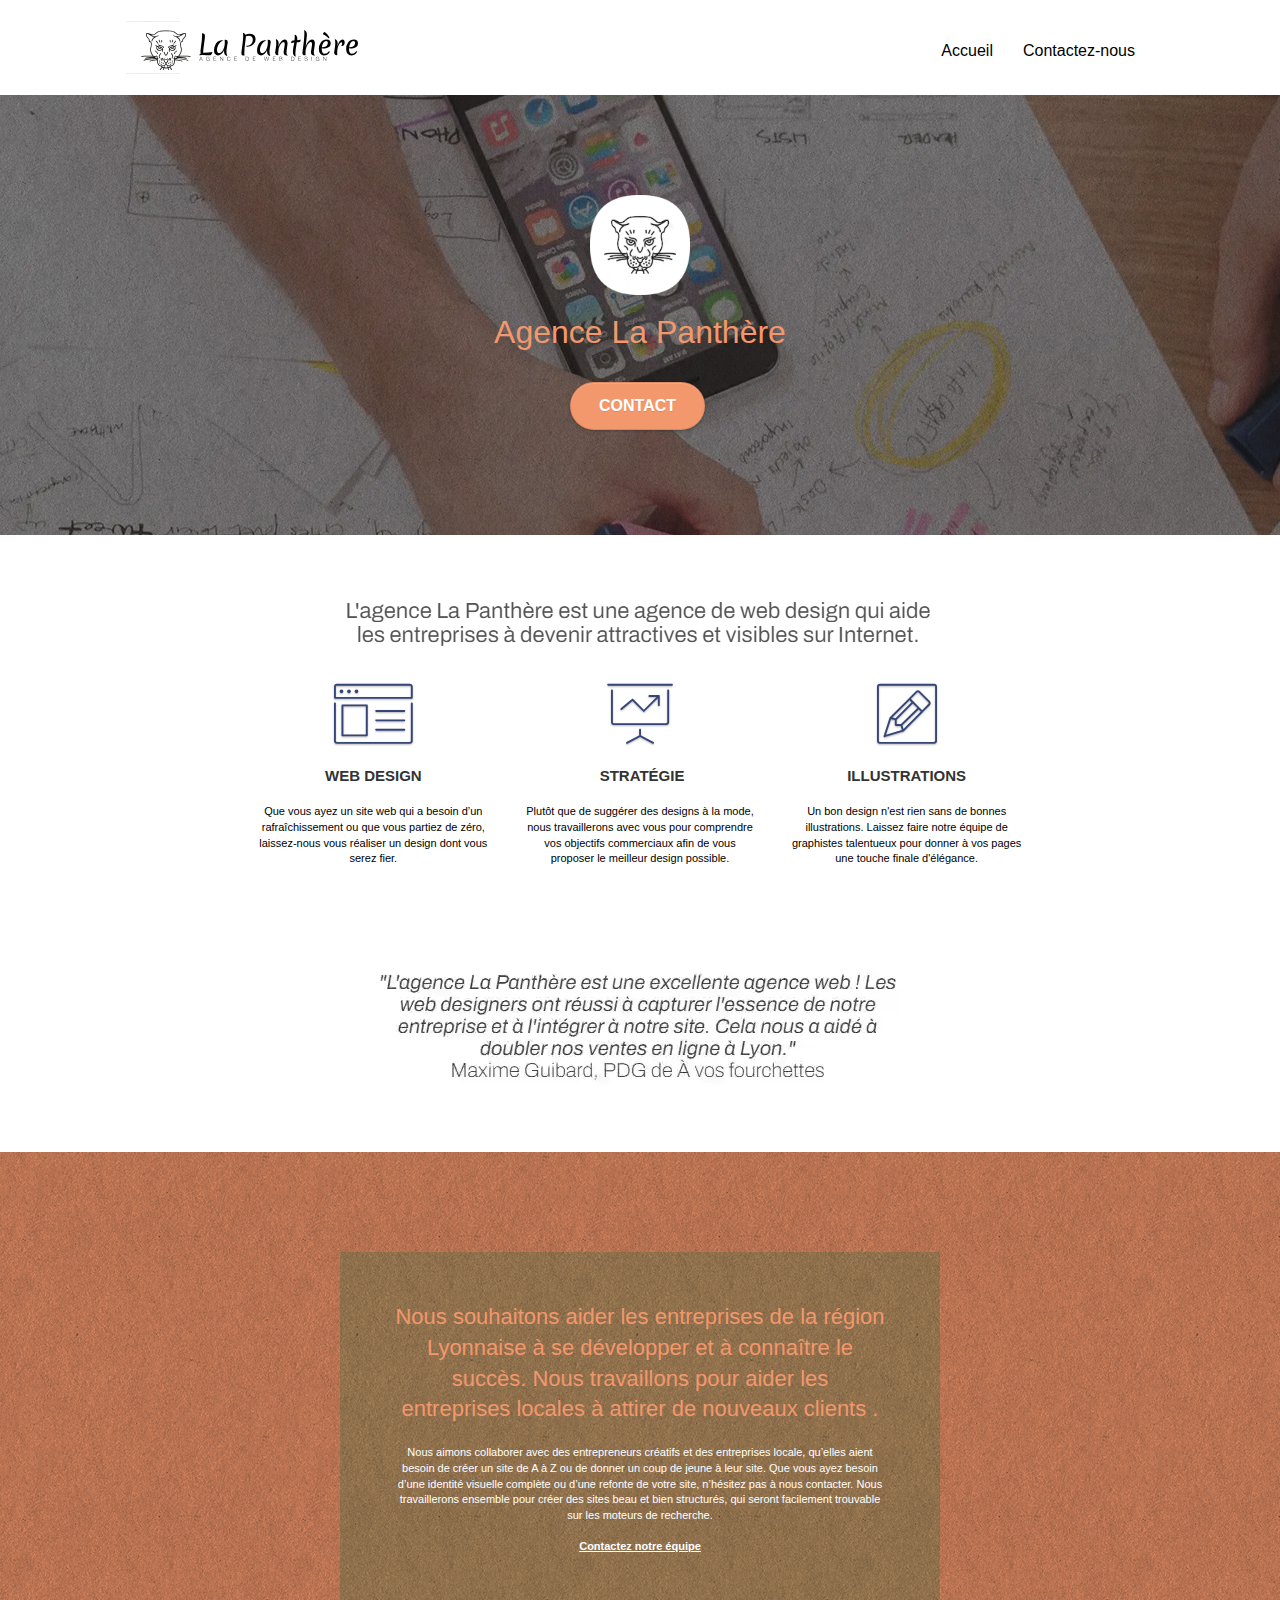
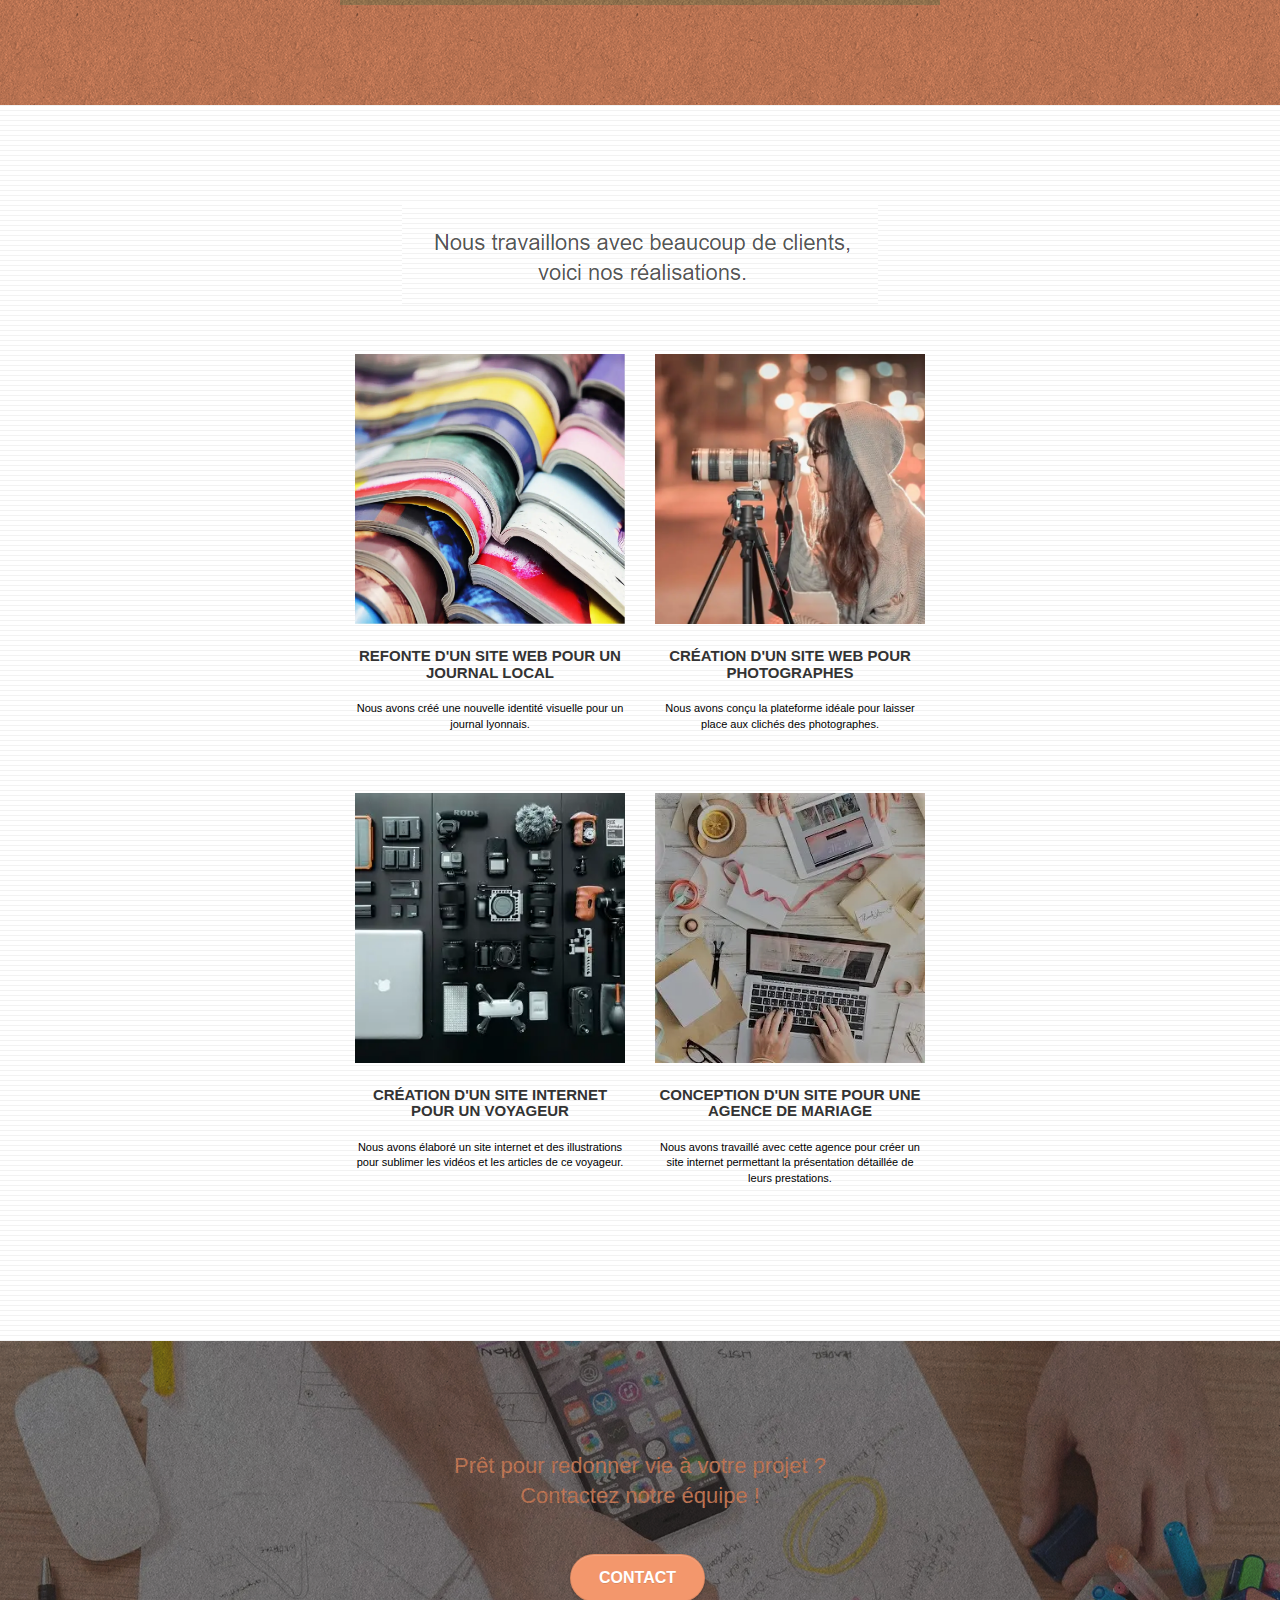
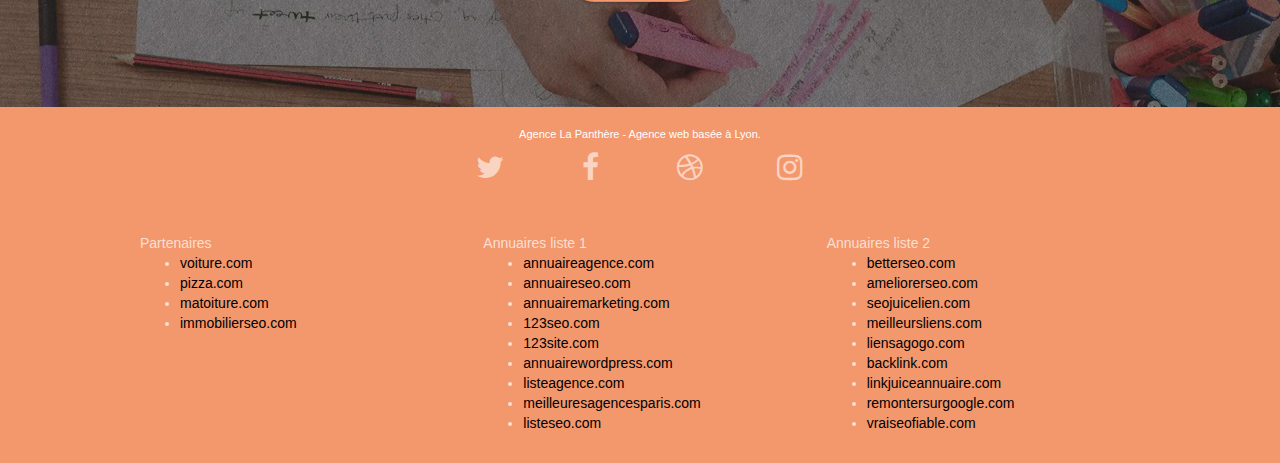
==== index.html @ da7a19da "Update index.html" ====
<!doctype html>
<html lang="fr">
	<head>
		<meta charset="utf-8">
		<meta name="keywords" content="agence web de design et de seo, Paris.">
		<meta name="robots" content="index, follow">
		<meta name="description" content="Page d'accueil de notre agence Web en design et en référencement naturel.">
		<meta name="viewport" content="width=device-width, initial-scale=1.0, viewport-fit=cover">
		<link rel="shortcut icon" type="image/png" href="favicon.jpg">
		<link rel="stylesheet" type="text/css" href="./css/bootstrap.min.css">
		<link rel="stylesheet" type="text/css" href="style.css">
		<link rel="stylesheet" type="text/css" href="./css/font-awesome.min.css">
		<link rel="stylesheet" type="text/css" href="./css/et-line.min.css">
		<script src="./js/jquery-2.1.0.min.js"></script>
		<script src="./js/bootstrap.min.js"></script>
		<script src="./js/blocs.min.js"></script>
		<script src="./js/jquery.touchSwipe.js" defer></script>
		<script src="./js/gmaps.js"></script>
		<title>La Panthère Accueil</title>
		<!-- Analytics -->
		<!-- Analytics END -->

	</head>
	
	<body>
		
	<!-- Principal conteneur -->
		
		<div class="page-container">

	<!-- bloc-0 -->
			
		<div class="bloc bgc-white l-bloc " id="bloc-0">
			<div class="container bloc-sm">

				<nav class="navbar row">
					<div class="navbar-header">
						<div class="keywords" style="color:#cccccc;font-size:1px;">Agence web à paris, stratégie web, web design, illustrations, design de site web, site web, web, internet, site internet, site</div>
						<a class="navbar-brand" href="index.html"><img src="img/agence-la-panthere-monochrome.svg" alt="Logo Agence" height="40" /></a>
						<div class="keywords" style="color:#cccccc;font-size:1px;">Agence web à paris, stratégie web, web design, illustrations, design de site web, site web, web, internet, site internet, site</div>
						<button id="nav-toggle" type="button" class="ui-navbar-toggle navbar-toggle" data-toggle="collapse" data-target=".navbar-1">
							<span class="sr-only">Toggle navigation</span><span class="icon-bar"></span><span class="icon-bar"></span><span class="icon-bar"></span>
						</button>
					</div>
					<div class="collapse navbar-collapse navbar-1 special-dropdown-nav">
						<ul class="site-navigation nav navbar-nav">
							<li>
								<a href="index.html">Accueil</a>
							</li>
							<li>
							</li>
							<li>
								<a href="page2.html">Contactez-nous</a>
							</li>
						</ul>
					</div>
				</nav>
			</div>
		</div>
		<!-- bloc-0 END -->

		<!-- bloc-1-presentation -->
		<div class="bloc bgc-dark-slate-blue bg-banniere d-bloc bg-t-edge bloc-bg-texture texture-paper b-parallax" id="bloc-1-hero">
			<div class="container bloc-lg">
				<div class="row tight-width-whitespace">
					<div class="col-sm-12">
						<img src="img/logo.webp" class="center-block image-resize-mode" width="100" alt="Logo Agence" />
						<h1 class="text-center hero-bloc-text tc-white ">
							Agence La Panthère
						</h1>
						<div class="text-center">
							<a href="page2.html" class="btn btn-lg btn-clean btn-rd cta-hero btn-atomic-tangerine" id="cta-hero">Contact</a>
						</div>
					</div>
				</div>
			</div>
		</div>
		<!-- bloc-1-presentation END -->

		<!-- bloc-2-services -->
		<div class="bloc bgc-white l-bloc" id="bloc-2-services">
			<div class="container bloc-md">
				<div class="row">
					<div class="col-sm-12 text-center">
						<img alt="Texte sous forme d'image : nous sommes une agence qui aide a devenir visible et attractif sur internet" src="img/title.png" />
					</div>
				</div>
				<div class="row voffset-lg med-width-whitespace">
					<div class="col-sm-4">
						<div class="text-center">
							<span class="et-icon-browser sm-shadow icon-dark-slate-blue icons icon-lg"></span>
						</div>
						<h3 class="mg-md text-center">
							Web design
						</h3>
						<p class="text-center ">
							Que vous ayez un site web qui a besoin d&rsquo;un rafraîchissement ou que vous partiez de zéro, laissez-nous vous réaliser un design dont vous serez fier.
						</p>
					</div>
					<div class="col-sm-4">
						<div class="text-center">
							<span class="et-icon-presentation sm-shadow icon-dark-slate-blue icons icon-lg"></span>
						</div>
						<h3 class="mg-md text-center">
							&nbsp;Stratégie
						</h3>
						<p class="text-center ">
							Plutôt que de suggérer des designs à la mode, nous travaillerons avec vous pour comprendre vos objectifs commerciaux afin de vous proposer le meilleur design possible.<br>
						</p>
					</div>
					<div class="col-sm-4">
						<div class="text-center">
							<span class="et-icon-edit sm-shadow icon-dark-slate-blue icons icon-lg"></span>
						</div>
						<h3 class="mg-md text-center">
							Illustrations
						</h3>
						<p class="text-center ">
							Un bon design n'est rien sans de bonnes illustrations. Laissez faire notre équipe de graphistes talentueux pour donner à vos pages une touche finale d'élégance.
						</p>
					</div>
				</div>
				<div class="row voffset-lg voffset">
					<div class="col-xs-12 col-md-8 col-md-offset-2 text-center">
						<img alt="Avis positif sur l'agence web" src="img/citation.webp" />

					</div>
				</div>
			</div>
		</div>
		<!-- bloc-2-services END -->

		<!-- bloc-3-what-i-do -->
		<div class="bloc tc-white bgc-atomic-tangerine bg-presentation d-bloc bloc-bg-texture texture-paper b-parallax" id="bloc-3-what-i-do">
			<div class="container bloc-lg">
				<div class="row tight-width-whitespace black-background">
					<div class="col-sm-12">
						<h2 class="mg-md text-center tc-white">
							Nous souhaitons aider les entreprises de la région Lyonnaise à se développer et à connaître le succès. Nous travaillons pour aider les entreprises locales à attirer de nouveaux clients .<br>
						</h2>
						<p class="text-center white">
							Nous aimons collaborer avec des entrepreneurs créatifs et des entreprises locale, qu’elles aient besoin de créer un site de A à Z ou de donner un coup de jeune à leur site. Que vous ayez besoin d’une identité visuelle complète ou d’une refonte de votre site, n’hésitez pas à nous contacter. Nous travaillerons ensemble pour créer des sites beau et bien structurés, qui seront facilement trouvable sur les moteurs de recherche. <br><br><a class="ltc-white bold-link" href="page2.html">Contactez notre équipe</a><br>
						</p>
					</div>
				</div>
			</div>
		</div>
		<!-- bloc-3-what-i-do END -->

		<!-- bloc-4-portfolio -->
		<div class="bloc bgc-white bg-lines-h2-bg bg-repeat l-bloc" id="bloc-4-portfolio">
			<div class="container bloc-lg">
				<div class="row">
					<div class="col-sm-12 text-center">
						<img alt="Titre sous forme d'image : voici nos réalisations" src="img/title2.png" />
					</div>
				</div>
				<div class="row tight-width-whitespace portfolio-row">
					<div class="col-sm-6">
						<a href="#" data-lightbox="img/1.webp" data-gallery-id="gallery-1" data-caption="Refonte d'un site web pour un journal local" data-frame="snapshot-lb"><img src="img/1.webp" alt="Livres colorés" class="img-responsive portfolio-thumb" /></a>
						<h3 class="mg-md text-center">
							Refonte d'un site web pour un journal local
						</h3>
						<p class="text-center">
							Nous avons créé une nouvelle identité visuelle pour un journal lyonnais.
						</p>
					</div>
					<div class="col-sm-6">
						<a href="#" data-lightbox="img/2.webp" data-gallery-id="gallery-1" data-caption="Création d'un site web pour photographes" data-frame="snapshot-lb"><img src="img/2.webp" class="img-responsive portfolio-thumb" alt="Photographe qui prend une photo de nuit" /></a>
						<h3 class="mg-md text-center">
							Création d'un site web pour photographes
						</h3>
						<p class="text-center">
							Nous avons conçu la plateforme idéale pour laisser place aux clichés des photographes.
						</p>
					</div>
				</div>
				<div class="row tight-width-whitespace portfolio-row">
					<div class="col-sm-6">
						<a href="#" data-lightbox="img/3.webp" data-gallery-id="gallery-1" data-caption="Création d'un site internet pour un voyageur" data-frame="snapshot-lb"><img src="img/3.webp" class="img-responsive portfolio-thumb" alt="Materiel de photographe"/></a>
						<h3 class="mg-md text-center">
							Création d'un site internet pour un voyageur
						</h3>
						<p class="text-center">
							Nous avons élaboré un site internet et des illustrations pour sublimer les vidéos et les articles de ce voyageur.
						</p>
					</div>
					<div class="col-sm-6">
						<a href="#" data-lightbox="img/4.webp" data-gallery-id="gallery-1" data-caption="Conception d'un site pour une agence de mariage" data-frame="snapshot-lb"><img src="img/4.webp" class="img-responsive portfolio-thumb" alt="Bureau vue de haut, des gens y travail" /></a>
						<h3 class="mg-md text-center">
							Conception d'un site pour une agence de mariage
						</h3>
						<p class="text-center">
							Nous avons travaillé avec cette agence pour créer un site internet permettant la présentation détaillée de leurs prestations.
						</p>
					</div>
				</div>
			</div>
		</div>
		<!-- bloc-4-portfolio END -->

		<!-- bloc-5-cta -->
		<div class="bloc bgc-dark-slate-blue bg-banniere d-bloc bloc-bg-texture texture-paper" id="bloc-5-cta">
			<div class="container bloc-lg">
				<div class="row">
					<h2 class="mg-md text-center tc-white">
						Prêt pour redonner vie à votre projet ?<br>Contactez notre équipe !
					</h2>
					<div class="col-sm-12 text-center">
						<a href="page2.html" class="btn btn-atomic-tangerine btn-clean btn-rd btn-lg cta-hero">Contact</a>
					</div>
				</div>
			</div>
		</div>
		<!-- bloc-5-cta END -->

		<!-- Footer - bloc-8 -->
		<div class="bloc bgc-atomic-tangerine d-bloc" id="bloc-8">
			<div class="container bloc-sm">
				<div class="row">
					<div class="col-sm-12">
						<p class="text-center white">
							Agence La Panthère - Agence web basée à Lyon.<br>
						</p>
						<div class="row row-no-gutters social">
							<div class="col-sm-3">
								<div class="text-center">
									<a class="social" href="index.html"><span class="fa fa-twitter icon-md"></span></a>
								</div>
							</div>
							<div class="col-sm-3">
								<div class="text-center">
									<a class="social" href="index.html"><span class="fa fa-facebook icon-md"></span></a>
								</div>
							</div>
							<div class="col-sm-3">
								<div class="text-center">
									<a class="social" href="index.html"><span class="fa fa-dribbble icon-md"></span></a>
								</div>
							</div>
							<div class="col-sm-3">
								<div class="text-center">
									<a class="social" href="index.html"><span class="fa fa-instagram icon-md"></span></a>
								</div>
							</div>
		
						</div>
						<div class="row">
							<div class="col-sm-4">
								Partenaires
									<ul>
										<li><a href="voiture.com">voiture.com</a></li>
										<li><a href="pizza.com">pizza.com</a></li>
										<li><a href="matoiture.com">matoiture.com</a></li>
										<li><a href="immobilierseo.com">immobilierseo.com</a></li>
									</ul>		
							</div>
							<div class="col-sm-4">
								Annuaires liste 1
								<ul>
									<li><a href="annuaireagence.com">annuaireagence.com</a></li>
									<li><a href="annuaireseo.com">annuaireseo.com</a></li>
									<li><a href="annuairemarketing.com">annuairemarketing.com</a></li>
									<li><a href="123seoture.com">123seo.com</a></li>
									<li><a href="123site.com">123site.com</a></li>
									<li><a href="annuairewordpress.com">annuairewordpress.com</a></li>
									<li><a href="listeagence.com">listeagence.com</a></li>
									<li><a href="meilleuresagencesparis.com">meilleuresagencesparis.com</a></li>
									<li><a href="listeseo.com">listeseo.com</a></li>
								</ul>
							</div>
							<div class="col-sm-4">
								Annuaires liste 2
								<ul>
									<li><a href="betterseo.com">betterseo.com</a></li>
									<li><a href="ameliorerseo.com">ameliorerseo.com</a></li>
									<li><a href="seojuicelien.com">seojuicelien.com</a></li>
									<li><a href="meilleursliens.com">meilleursliens.com</a></li>
									<li><a href="liensagogo.com">liensagogo.com</a></li>
									<li><a href="backlink.com">backlink.com</a></li>
									<li><a href="linkjuiceannuaire.com">linkjuiceannuaire.com</a></li>
									<li><a href="remontersurgoogle.com">remontersurgoogle.com</a></li>
									<li><a href="vraiseofiable.com">vraiseofiable.com</a></li>
								</ul>
							</div>
						</div>
					</div>
				</div>
			</div>
		</div>
		<!-- Footer - bloc-8 END -->

		</div>
		<!-- Principal conteneur END -->


	</body>
</html>
---- style.css ----
body {
    margin: 0;
    padding: 0;
    background: #FFF;
    overflow-x: hidden;
    -webkit-font-smoothing: antialiased;
    -moz-osx-font-smoothing: grayscale;
}

a,
button {
    transition: all .3s ease-in-out;
    outline: none!important;
}

a:hover {
    text-decoration: none;
    cursor: pointer;
}

#page-loading-blocs-notifaction {
    position: fixed;
    top: 0;
    bottom: 0;
    width: 100%;
    z-index: 100000;
    background: #FFFFFF url("img/pageload-spinner.gif") no-repeat center center;
}

.bloc {
    width: 100%;
    clear: both;
    background: 50% 50% no-repeat;
    padding: 0 50px;
    -webkit-background-size: cover;
    -moz-background-size: cover;
    -o-background-size: cover;
    background-size: cover;
    position: relative;
}

.bloc .container {
    padding-left: 0;
    padding-right: 0;
}

.bloc-lg {
    padding: 100px 50px;
}

.bloc-md {
    padding: 50px;
}

.bloc-sm {
    padding: 20px 50px;
}

.bg-center,
.bg-l-edge,
.bg-r-edge,
.bg-t-edge,
.bg-b-edge,
.bg-tl-edge,
.bg-bl-edge,
.bg-tr-edge,
.bg-br-edge,
.bg-repeat {
    -webkit-background-size: auto!important;
    -moz-background-size: auto!important;
    -o-background-size: auto!important;
    background-size: auto!important;
}

.bg-repeat {
    background: repeat;
}

.bg-t-edge {
    background: top no-repeat;
}

.bloc-bg-texture::before {
    content: "";
    background-size: 2px 2px;
    position: absolute;
    top: 0;
    bottom: 0;
    left: 0;
    right: 0;
}

.texture-paper::before {
    background: url("img/texture-paper.png");
    background-size: 280px 280px;
}

.b-parallax {
    background-attachment: fixed;
}

.d-bloc {
    color: rgba(255, 255, 255, .7);
}

.d-bloc button:hover {
    color: rgba(255, 255, 255, .9);
}

.d-bloc .icon-round,
.d-bloc .icon-square,
.d-bloc .icon-rounded,
.d-bloc .icon-semi-rounded-a,
.d-bloc .icon-semi-rounded-b {
    border-color: rgba(255, 255, 255, .9);
}

.d-bloc .divider-h span {
    border-color: rgba(255, 255, 255, .2);
}

.d-bloc .a-btn,
.d-bloc .navbar a,
.d-bloc .navbar-brand,
.d-bloc a .icon-sm,
.d-bloc a .icon-md,
.d-bloc a .icon-lg,
.d-bloc a .icon-xl,
.d-bloc h1 a,
.d-bloc h2 a,
.d-bloc h3 a,
.d-bloc h4 a,
.d-bloc h5 a,
.d-bloc h6 a,
.d-bloc p a {
    color: rgba(255, 255, 255, .6);
}

.d-bloc .a-btn:hover,
.d-bloc .navbar a:hover,
.d-bloc .navbar-brand:hover,
.d-bloc a:hover .icon-sm,
.d-bloc a:hover .icon-md,
.d-bloc a:hover .icon-lg,
.d-bloc a:hover .icon-xl,
.d-bloc h1 a:hover,
.d-bloc h2 a:hover,
.d-bloc h3 a:hover,
.d-bloc h4 a:hover,
.d-bloc h5 a:hover,
.d-bloc h6 a:hover,
.d-bloc p a:hover {
    color: rgba(255, 255, 255, 1);
}

.d-bloc .navbar-toggle .icon-bar {
    background: rgba(255, 255, 255, 1);
}

.d-bloc .btn-wire,
.d-bloc .btn-wire:hover {
    color: rgba(255, 255, 255, 1);
    border-color: rgba(255, 255, 255, 1);
}

.d-bloc .panel {
    color: rgba(0, 0, 0, .5);
}

.d-bloc .panel button:hover {
    color: rgba(0, 0, 0, .7);
}

.d-bloc .panel icon {
    border-color: rgba(0, 0, 0, .7);
}

.d-bloc .panel .divider-h span {
    border-color: rgba(0, 0, 0, .1);
}

.d-bloc .panel .a-btn {
    color: rgba(0, 0, 0, .6);
}

.d-bloc .panel .a-btn:hover {
    color: rgba(0, 0, 0, 1);
}

.d-bloc .panel .btn-wire,
.d-bloc .panel .btn-wire:hover {
    color: rgba(0, 0, 0, .7);
    border-color: rgba(0, 0, 0, .3);
}

.d-bloc .panel,
.l-bloc {
    color: rgba(0, 0, 0, .5);
}

.d-bloc .panel button:hover,
.l-bloc button:hover {
    color: rgba(0, 0, 0, .7);
}

.l-bloc .icon-round,
.l-bloc .icon-square,
.l-bloc .icon-rounded,
.l-bloc .icon-semi-rounded-a,
.l-bloc .icon-semi-rounded-b {
    border-color: rgba(0, 0, 0, .7);
}

.d-bloc .panel .divider-h span,
.l-bloc .divider-h span {
    border-color: rgba(0, 0, 0, .1);
}

.d-bloc .panel .a-btn,
.l-bloc .a-btn,
.l-bloc .navbar a,
.l-bloc .navbar-brand,
.l-bloc a .icon-sm,
.l-bloc a .icon-md,
.l-bloc a .icon-lg,
.l-bloc a .icon-xl,
.l-bloc h1 a,
.l-bloc h2 a,
.l-bloc h3 a,
.l-bloc h4 a,
.l-bloc h5 a,
.l-bloc h6 a,
.l-bloc p a {
    color: rgba(0, 0, 0, .6);
}

.d-bloc .panel .a-btn:hover,
.l-bloc .a-btn:hover,
.l-bloc .navbar a:hover,
.l-bloc .navbar-brand:hover,
.l-bloc a:hover .icon-sm,
.l-bloc a:hover .icon-md,
.l-bloc a:hover .icon-lg,
.l-bloc a:hover .icon-xl,
.l-bloc h1 a:hover,
.l-bloc h2 a:hover,
.l-bloc h3 a:hover,
.l-bloc h4 a:hover,
.l-bloc h5 a:hover,
.l-bloc h6 a:hover,
.l-bloc p a:hover {
    color: rgba(0, 0, 0, 1);
}

.l-bloc .navbar-toggle .icon-bar {
    color: rgba(0, 0, 0, .6);
}

.d-bloc .panel .btn-wire,
.d-bloc .panel .btn-wire:hover,
.l-bloc .btn-wire,
.l-bloc .btn-wire:hover {
    color: rgba(0, 0, 0, .7);
    border-color: rgba(0, 0, 0, .3);
}

.voffset {
    margin-top: 30px;
}

.voffset-lg {
    margin-top: 80px;
}

.row-no-gutters {
    margin-right: 0;
    margin-left: 0;
}

.row.row-no-gutters > [class^="col-"],
.row.row-no-gutters > [class*=" col-"] {
    padding-right: 0;
    padding-left: 0;
}

#bloc-1-hero h1 {
    font-size: 32px;
}

.navbar {
    margin-bottom: 0;
    z-index: 1;
}

.navbar-brand {
    height: auto;
    padding: 3px 15px;
    font-size: 25px;
    font-weight: normal;
    font-weight: 600;
    line-height: 44px;
}

.navbar-brand img {
    max-height: 200px;
    margin: 0 5px 0 0;
    display: inline;
}

.navbar-brand img[src$=svg] {
    min-width: 100px;
}

.nav-center .navbar-brand img {
    margin: 0;
}

.navbar .nav {
    padding-top: 2px;
    margin-right: -16px;
    float: right;
    z-index: 1;
}

.nav > li {
    float: left;
    margin-top: 4px;
    font-size: 16px;
}

.navbar-nav .open .dropdown-menu > li > a {
    text-align: inherit;
}

.nav > li a:hover,
.nav > li a:focus {
    background: transparent;
}

.navbar-toggle {
    margin: 10px 10px 0 0;
    border: 0px;
}

.navbar-toggle:hover {
    background: transparent!important;
}

.navbar-toggle .icon-bar {
    background-color: rgba(0, 0, 0, .5);
    width: 26px;
}

.nav-invert .navbar .nav {
    float: left;
}

.nav-invert .navbar-header,
.nav-invert .navbar-brand {
    float: right;
    position: relative;
    z-index: 2;
}

@media (min-width: 768px) {
    .site-navigation {
        position: absolute;
        top: 50%;
        right: 20px;
        transform: translate(0, -50%);
        -webkit-transform: translateY(-50%);
    }
    .nav > li .dropdown-menu a,
    .nav > li .dropdown-menu a:hover {
        color: #484848;
    }
    .nav-invert .site-navigation {
        left: 0;
        right: 0;
    }
    .nav-center {
        text-align: center;
    }
    .nav-center .navbar-header {
        width: 100%;
    }
    .nav-center .navbar-header,
    .nav-center .navbar-brand,
    .nav-center .nav > li {
        float: none;
        display: inline-block;
    }
    .nav-center .site-navigation {
        position: relative;
        width: 100%;
        right: 0;
        margin-right: 0px;
        margin-top: 20px;
    }
    .nav-center.mini-nav .navbar-toggle {
        float: none;
        margin: 10px auto 0;
    }
}

.nav > li > .dropdown a {
    background: none!important;
    display: block;
    padding: 14px 15px;
}

nav .caret {
    margin: 0 5px;
}

.dropdown-menu .dropdown-menu {
    top: -8px;
    left: 100%;
}

.dropdown-menu .dropmenu-flow-right {
    top: 100%;
    left: 0;
    margin-left: -1px;
    border-top-left-radius: 0;
    border-top-right-radius: 0;
}

.dropdown-menu .dropdown span {
    border: 4px solid black;
    border-top-color: transparent;
    border-right-color: transparent;
    border-bottom-color: transparent;
    margin: 6px -5px 0 0!important;
    float: right;
}

.mg-md {
    margin-top: 10px;
    margin-bottom: 20px;
}

.mg-lg {
    margin-top: 10px;
    margin-bottom: 40px;
}

.btn {
    margin: 0 5px 5px 0;
}

.btn.pull-right {
    margin: 0 0 5px 5px;
}

.btn-d,
.btn-d:hover,
.btn-d:focus {
    color: #FFF;
    background: rgba(0, 0, 0, .3);
}

button {
    outline: none!important;
}

.btn-rd {
    border-radius: 40px;
}

.btn-clean {
    border: 1px solid rgba(0, 0, 0, .08);
    border-bottom-color: rgba(0, 0, 0, .1);
    text-shadow: 0 1px 0 rgba(0, 0, 1, .1);
    box-shadow: 0 1px 3px rgba(0, 0, 1, .25), inset 0 1px 0 0 rgba(255, 255, 255, .15);
}

.icon-md {
    font-size: 30px!important;
}

.icon-lg {
    font-size: 60px!important;
}

.sm-shadow {
    text-shadow: 0 1px 2px rgba(0, 0, 0, .3);
}

.panel-sq,
.panel-sq .panel-heading,
.panel-sq .panel-footer {
    border-radius: 0;
}

.panel-rd {
    border-radius: 30px;
}

.panel-rd .panel-heading {
    border-radius: 29px 29px 0 0;
}

.panel-rd .panel-footer {
    border-radius: 0 0 29px 29px;
}

.form-control {
    border-color: rgba(0, 0, 0, .1);
    box-shadow: none;
}

.scrollToTop {
    width: 40px;
    height: 40px;
    position: fixed;
    bottom: 20px;
    right: 20px;
    opacity: 0;
    z-index: 500;
    transition: all .3s ease-in-out;
}

.scrollToTop span {
    margin-top: 6px;
}

.showScrollTop {
    font-size: 14px;
    opacity: 1;
}

a[data-lightbox] {
    position: relative;
    display: block;
    text-align: center;
}

a[data-lightbox]:hover::before {
    content: "+";
    font-family: "HelveticaNeue-Light", "Helvetica Neue Light", "Helvetica Neue", Helvetica, Arial;
    font-size: 32px;
    width: 50px;
    height: 50px;
    margin-left: -25px;
    border-radius: 50%;
    background: rgba(0, 0, 0, .6);
    color: #FFF;
    font-weight: 100;
    z-index: 1;
    position: absolute;
    top: 50%;
    transform: translateY(-50%);
    -webkit-transform: translateY(-50%);
}

a[data-lightbox]:hover img {
    opacity: 0.6;
    -webkit-animation-fill-mode: none;
    animation-fill-mode: none;
}

#lightbox-modal {
    display: flex;
    align-items: center;
}

#lightbox-modal .modal-dialog {
    width: 90%;
    max-width: 900px;
    margin: 0 auto 0;
}

#lightbox-modal .modal-dialog img {
    max-height: 90vh;
    margin: 0 auto;
}

.lightbox-caption {
    padding: 20px;
    color: #FFF;
    background: rgba(0, 0, 0, .5);
    position: absolute;
    left: 15px;
    right: 15px;
    bottom: 5px;
}

.close-lightbox {
    color: #FFF;
    font-size: 30px;
    position: absolute;
    top: 20px;
    right: 20px;
    z-index: 20;
    background: rgba(0, 0, 0, .5);
    border: none;
    line-height: 30px;
    padding: 0 9px 5px;
    opacity: 0.3;
}

.close-lightbox:hover,
.next-lightbox:hover,
.prev-lightbox:hover {
    opacity: 1.0;
    color: #FFF;
}

.next-lightbox,
.prev-lightbox {
    font-size: 20px;
    color: rgba(255, 255, 255, .9);
    background: rgba(0, 0, 0, .5);
    transition: all .2s ease-in-out;
    position: absolute;
    top: 45%;
    z-index: 1;
    opacity: 0.4;
}

.next-lightbox {
    padding: 6px 8px 1px 13px;
    right: 25px;
}

.prev-lightbox {
    padding: 6px 13px 1px 10px;
    left: 25px;
}

.snapshot-lb .modal-body {
    padding-bottom: 45px;
}

.snapshot-lb .lightbox-caption {
    padding: 0;
    color: rgba(0, 0, 0, .5);
    background: none;
}

h1,
h2,
h3,
h4,
h5,
h6,
p,
label,
.btn,
a {
    font-family: "helvetica";
    font-weight: 400;
    color: #000000 !important;
}

.container {
    max-width: 1000px;
}

.hero-bloc-text {
    font-size: 38px;
}

.hero-bloc-text-sub {
    font-size: 36px;
}

.statement-bloc-text {
    line-height: 26px;
    font-style: italic;
    font-size: 20px;
    text-align: center;
    font-weight: lighter;
    max-width: 520px;
    margin: auto auto auto auto;
}

p {
    font-size: 11px;
}

.tight-width-whitespace {
    max-width: 600px;
    margin: auto auto auto auto;
}

.h1 {
    font-size: 20px;
    font-family: "Open Sans";
}

.cta-hero {
    margin-top: 22px;
    color: #FFFFFF!important;
    text-transform: uppercase;
    padding: 12px 28px 12px 28px;
    font-size: 16px;
    font-weight: 700;
}

.social {
    max-width: 400px;
    margin: auto auto auto auto;
    padding-bottom: 50px;
}

h2 {
    font-size: 22px;
    line-height: 1.4em;
}

h3 {
    font-size: 15px;
    text-transform: uppercase;
    font-weight: 700;
    color: #333333!important;
}

.med-width-whitespace {
    max-width: 800px;
    margin: auto auto auto auto;
    box-shadow: 0px 0px 0px #000000;
}

h1 {
    color: #333333!important;
}

h4 {
    color: #333333!important;
}

.icons {
    margin-bottom: 14px;
    margin-top: 24px;
}

.white {
    color: #FFFFFF!important;
}

.portfolio-thumb {
    margin-bottom: 24px;
}

.portfolio-row {
    margin-bottom: 44px;
    margin-top: 50px;
}

.avatar {
    box-shadow: 0px 4px 9px rgba(0, 0, 0, 0.3);
}

.black-background {
    background-color: rgba(165, 147, 99, 0.7);
    padding: 40px 40px 40px 40px;
}

.bold-link {
    font-weight: 900;
    text-decoration: underline!important;
}

.bgc-white {
    background-color: #FFFFFF;
}

.bgc-dark-slate-blue {
    background-color: #364577;
}

.bgc-atomic-tangerine {
    background-color: #F3976C;
}

.tc-white {
    color: #F3976C!important;
}

.btn-atomic-tangerine {
    background: #F3976C;
    color: #FFFFFF!important;
}

.btn-atomic-tangerine:hover {
    background: #c27956!important;
    color: #FFFFFF!important;
}

.ltc-white {
    color: #FFFFFF!important;
}

.ltc-white:hover {
    color: #cccccc!important;
}

.ltc-atomic-tangerine {
    color: #F3976C!important;
}

.ltc-atomic-tangerine:hover {
    color: #c27956!important;
}

.icon-dark-slate-blue {
    color: #364577!important;
    border-color: #364577!important;
}

.bg-dots-bg {
    background-image: url("img/dots-bg.png");
}

.bg-lines-h2-bg {
    background-image: url("img/lines-h2-bg.png");
}

.bg-banniere {
    background-image: url("img/agence-la-panthere.webp");
}

.bg-presentation {
    background-image: url("img/image-de-presentation.webp");
}

@media (max-width: 1024px) {
    .bloc {
        padding-left: 20px;
        padding-right: 20px;
    }
    .bloc.full-width-bloc,
    .bloc-tile-2.full-width-bloc .container,
    .bloc-tile-3.full-width-bloc .container,
    .bloc-tile-4.full-width-bloc .container {
        padding-left: 0;
        padding-right: 0;
    }
}

@media (max-width: 992px) and (min-width: 768px) {
    .navbar .nav {
        max-width: 80%
    }
    .nav-center.navbar .nav {
        max-width: 100%
    }
}

@media only screen and (min-device-width: 768px) and (max-device-width: 1024px) and (orientation: landscape) {
    .b-parallax {
        background-attachment: scroll;
    }
}

@media only screen and (min-device-width: 1024px) and (max-device-width: 1366px) and (-webkit-min-device-pixel-ratio: 1.5) {
    .b-parallax {
        background-attachment: scroll;
    }
}

@media (max-width: 991px) {
    .container {
        width: 100%;
    }
    .b-parallax {
        background-attachment: scroll;
    }
    .page-container,
    #hero-bloc {
        overflow-x: hidden;
        position: relative;
    }
    .bloc {
        padding-left: constant(safe-area-inset-left);
        padding-right: constant(safe-area-inset-right);
    }
    .bloc-group,
    .bloc-group .bloc {
        display: block;
        width: 100%;
    }
    .bloc-fill-screen .fill-bloc-top-edge,
    .bloc-fill-screen .fill-bloc-bottom-edge {
        padding: 0 20px;
        padding-left: constant(safe-area-inset-left);
        padding-right: constant(safe-area-inset-right);
    }
}

@media (max-width: 767px) {
    .page-container {
        overflow-x: hidden;
        position: relative;
    }
    h1,
    h2,
    h3,
    h4,
    h5,
    h6,
    p,
    #disqus_thread {
        padding-left: 10px!important;
        padding-right: 10px!important;
    }
    .b-parallax {
        background-attachment: scroll;
    }
    .navbar .nav {
        padding-top: 0;
        border-top: 1px solid rgba(0, 0, 0, .2);
        float: none!important;
    }
    .navbar.row {
        margin-left: 0;
        margin-right: 0;
    }
    .site-navigation {
        position: inherit;
        transform: none;
        -webkit-transform: none;
        -ms-transform: none;
    }
    .nav > li {
        margin-top: 0;
        border-bottom: 1px solid rgba(0, 0, 0, .1);
        background: rgba(0, 0, 0, .05);
        text-align: left;
        padding-left: 15px;
        width: 100%;
    }
    .nav > li:hover {
        background: rgba(0, 0, 0, .08);
    }
    .dropdown .dropdown a .caret {
        float: none;
        margin: 5px 0 0 10px!important;
        border: 4px solid black;
        border-bottom-color: transparent;
        border-right-color: transparent;
        border-left-color: transparent;
    }
    #hero-bloc .navbar .nav {
        background: rgba(0, 0, 0, .8);
    }
    #hero-bloc .navbar .nav a {
        color: rgba(255, 255, 255, .6);
    }
    .hero {
        padding: 50px 0;
    }
    .hero-nav {
        left: -1px;
        right: -1px;
    }
    .navbar-collapse {
        padding: 0;
        overflow-x: hidden;
        -webkit-box-shadow: none;
        box-shadow: none;
    }
    .navbar-brand img {
        max-height: 40px;
        width: auto;
    }
    .nav-invert .navbar-header {
        float: none;
        width: 100%;
    }
    .nav-invert .navbar-toggle {
        float: left;
        margin-left: 10px;
    }
    .bloc {
        padding-left: 0;
        padding-right: 0;
    }
    .bloc-xxl,
    .bloc-xl,
    .bloc-lg {
        padding: 40px 0;
    }
    .bloc-sm,
    .bloc-md {
        padding-left: 0;
        padding-right: 0;
    }
    .bloc-tile-2 .container,
    .bloc-tile-3 .container,
    .bloc-tile-4 .container,
    .bloc-fill-screen .fill-bloc-top-edge,
    .bloc-fill-screen .fill-bloc-bottom-edge {
        padding-left: 0;
        padding-right: 0;
    }
    .a-block {
        padding: 0 10px;
    }
    .btn-dwn {
        display: none;
    }
    .voffset {
        margin-top: 5px;
    }
    .voffset-md {
        margin-top: 20px;
    }
    .voffset-lg {
        margin-top: 30px;
    }
    form {
        padding: 5px;
    }
    .close-lightbox {
        display: inline-block;
    }
    .blocsapp-device-iphone5 {
        background-size: 216px 425px;
        padding-top: 60px;
        width: 216px;
        height: 425px;
    }
    .blocsapp-device-iphone5 img {
        width: 180px;
        height: 320px;
    }
}

@media (max-width: 400px) {
    .bloc {
        padding-left: 0;
        padding-right: 0;
    }
}

@media (max-width: 767px) {
    .bloc-mob-center-text {
        text-align: center;
    }
}
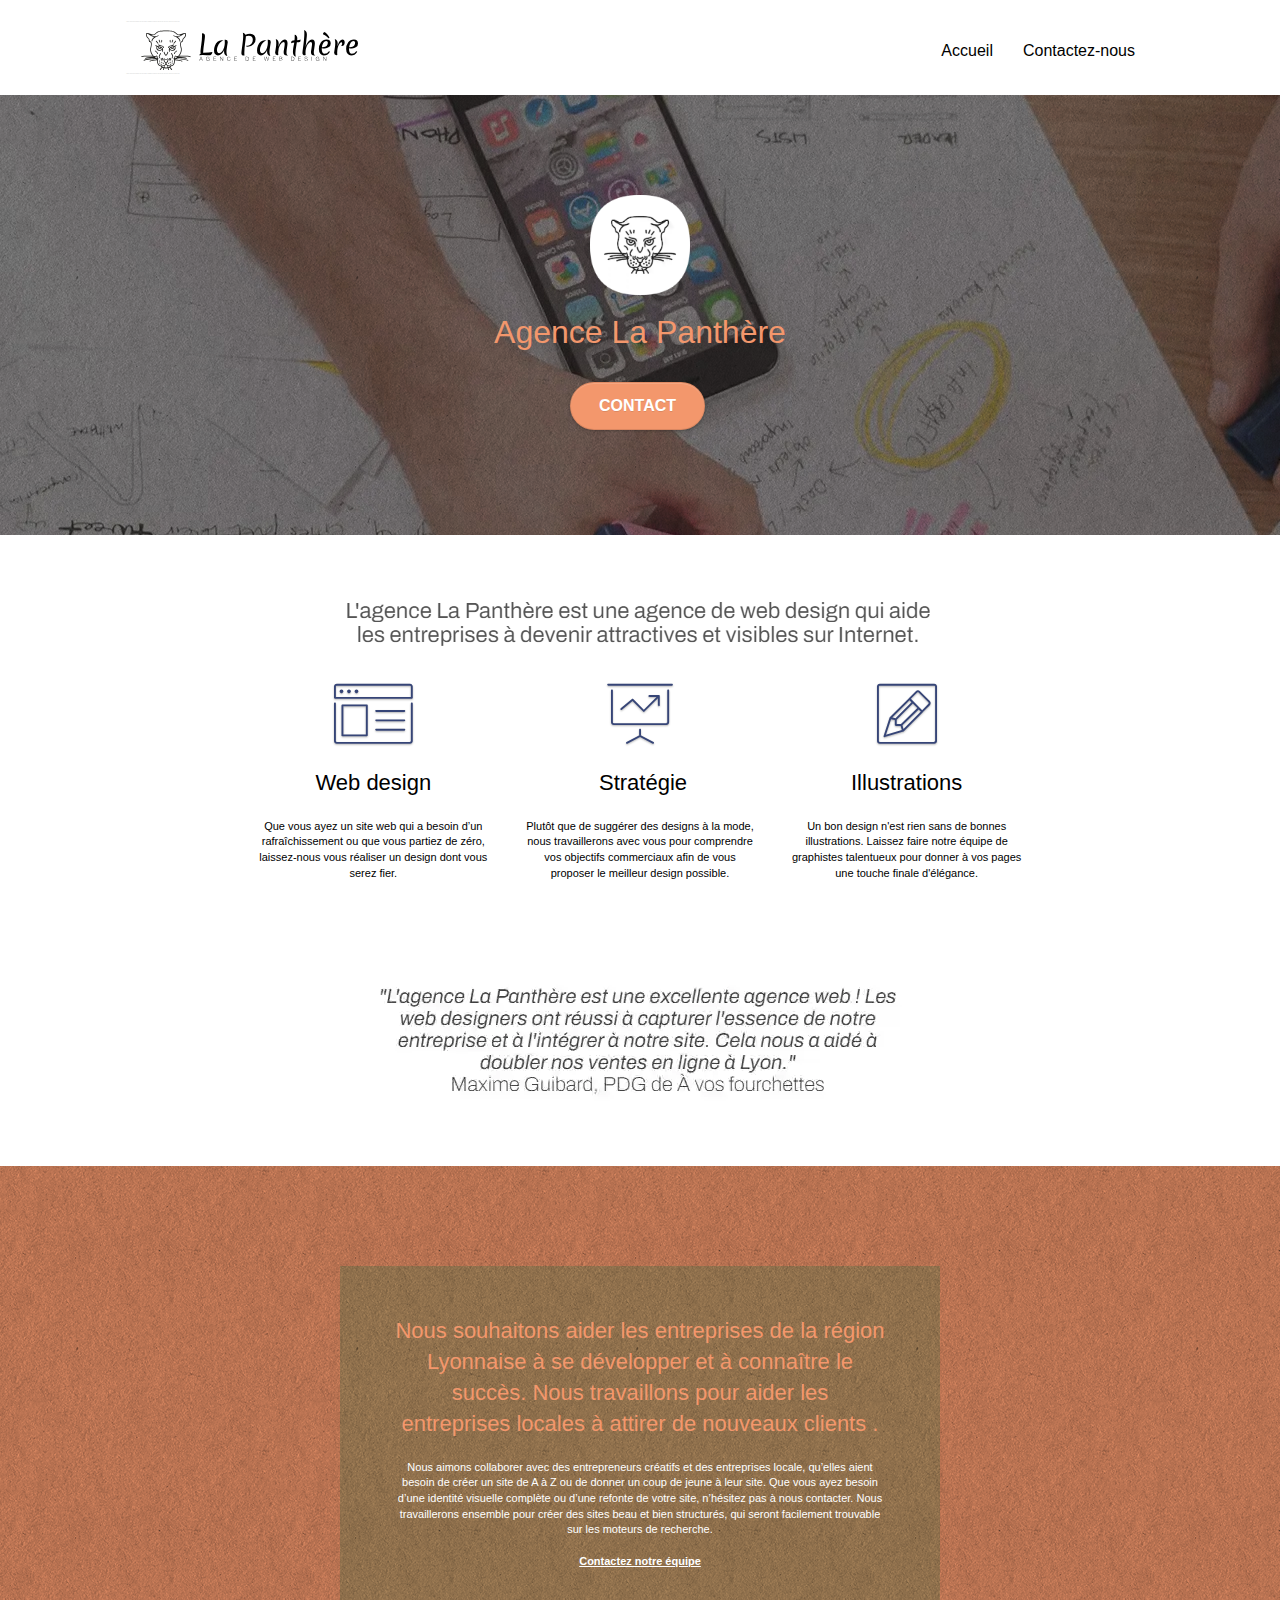
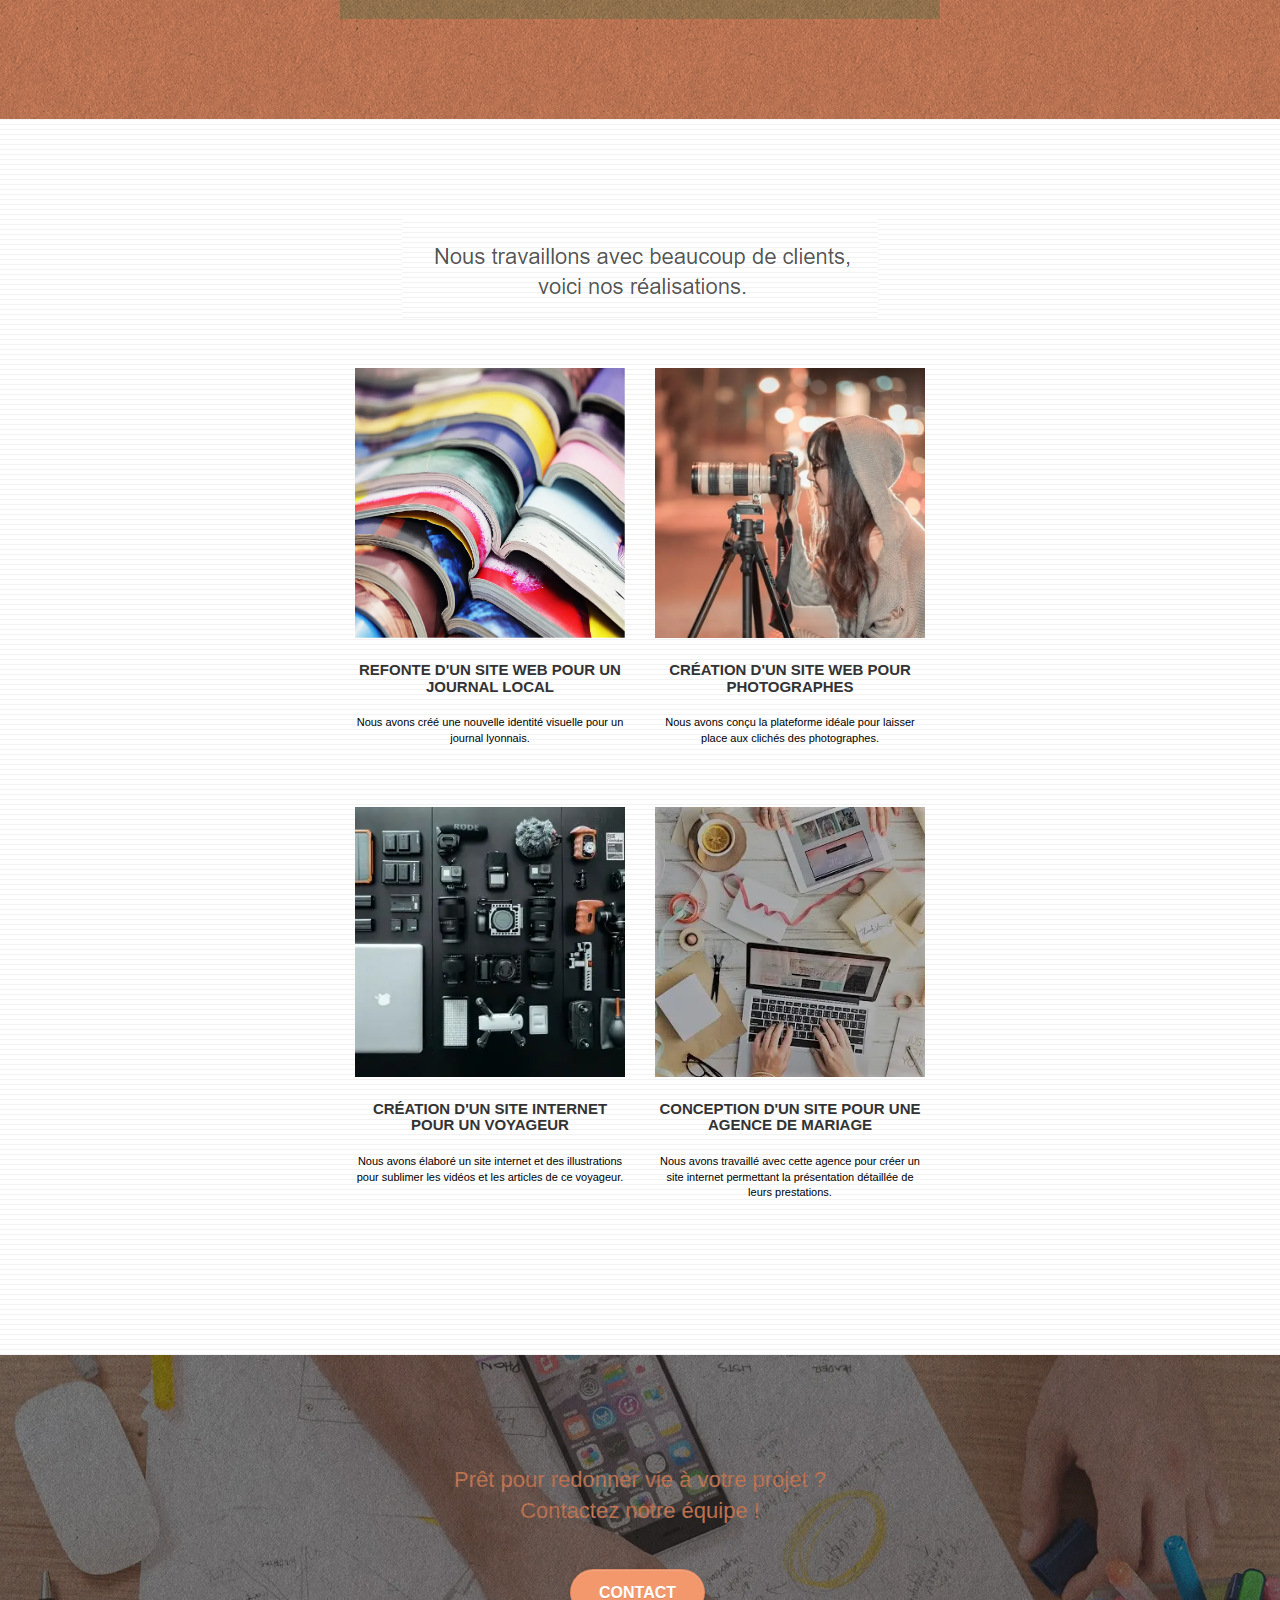
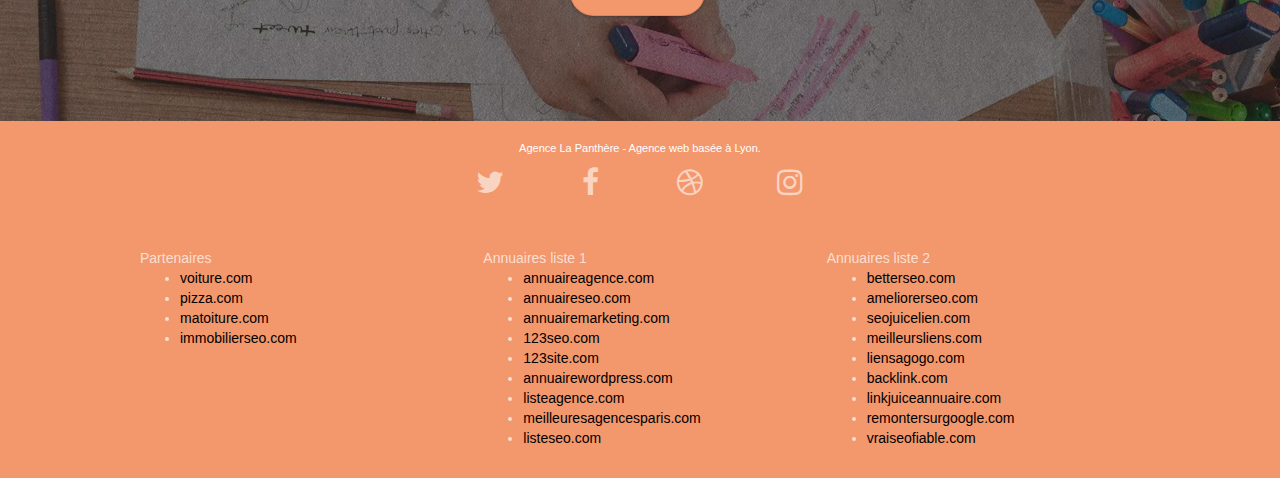
==== commit c792fc19: "Update index.html" ====
--- a/index.html
+++ b/index.html
@@ -90,9 +90,9 @@
 						<div class="text-center">
 							<span class="et-icon-browser sm-shadow icon-dark-slate-blue icons icon-lg"></span>
 						</div>
-						<h3 class="mg-md text-center">
+						<h2 class="mg-md text-center">
 							Web design
-						</h3>
+						</h2>
 						<p class="text-center ">
 							Que vous ayez un site web qui a besoin d&rsquo;un rafraîchissement ou que vous partiez de zéro, laissez-nous vous réaliser un design dont vous serez fier.
 						</p>
@@ -101,9 +101,9 @@
 						<div class="text-center">
 							<span class="et-icon-presentation sm-shadow icon-dark-slate-blue icons icon-lg"></span>
 						</div>
-						<h3 class="mg-md text-center">
+						<h2 class="mg-md text-center">
 							&nbsp;Stratégie
-						</h3>
+						</h2>
 						<p class="text-center ">
 							Plutôt que de suggérer des designs à la mode, nous travaillerons avec vous pour comprendre vos objectifs commerciaux afin de vous proposer le meilleur design possible.<br>
 						</p>
@@ -112,9 +112,9 @@
 						<div class="text-center">
 							<span class="et-icon-edit sm-shadow icon-dark-slate-blue icons icon-lg"></span>
 						</div>
-						<h3 class="mg-md text-center">
+						<h2 class="mg-md text-center">
 							Illustrations
-						</h3>
+						</h2>
 						<p class="text-center ">
 							Un bon design n'est rien sans de bonnes illustrations. Laissez faire notre équipe de graphistes talentueux pour donner à vos pages une touche finale d'élégance.
 						</p>
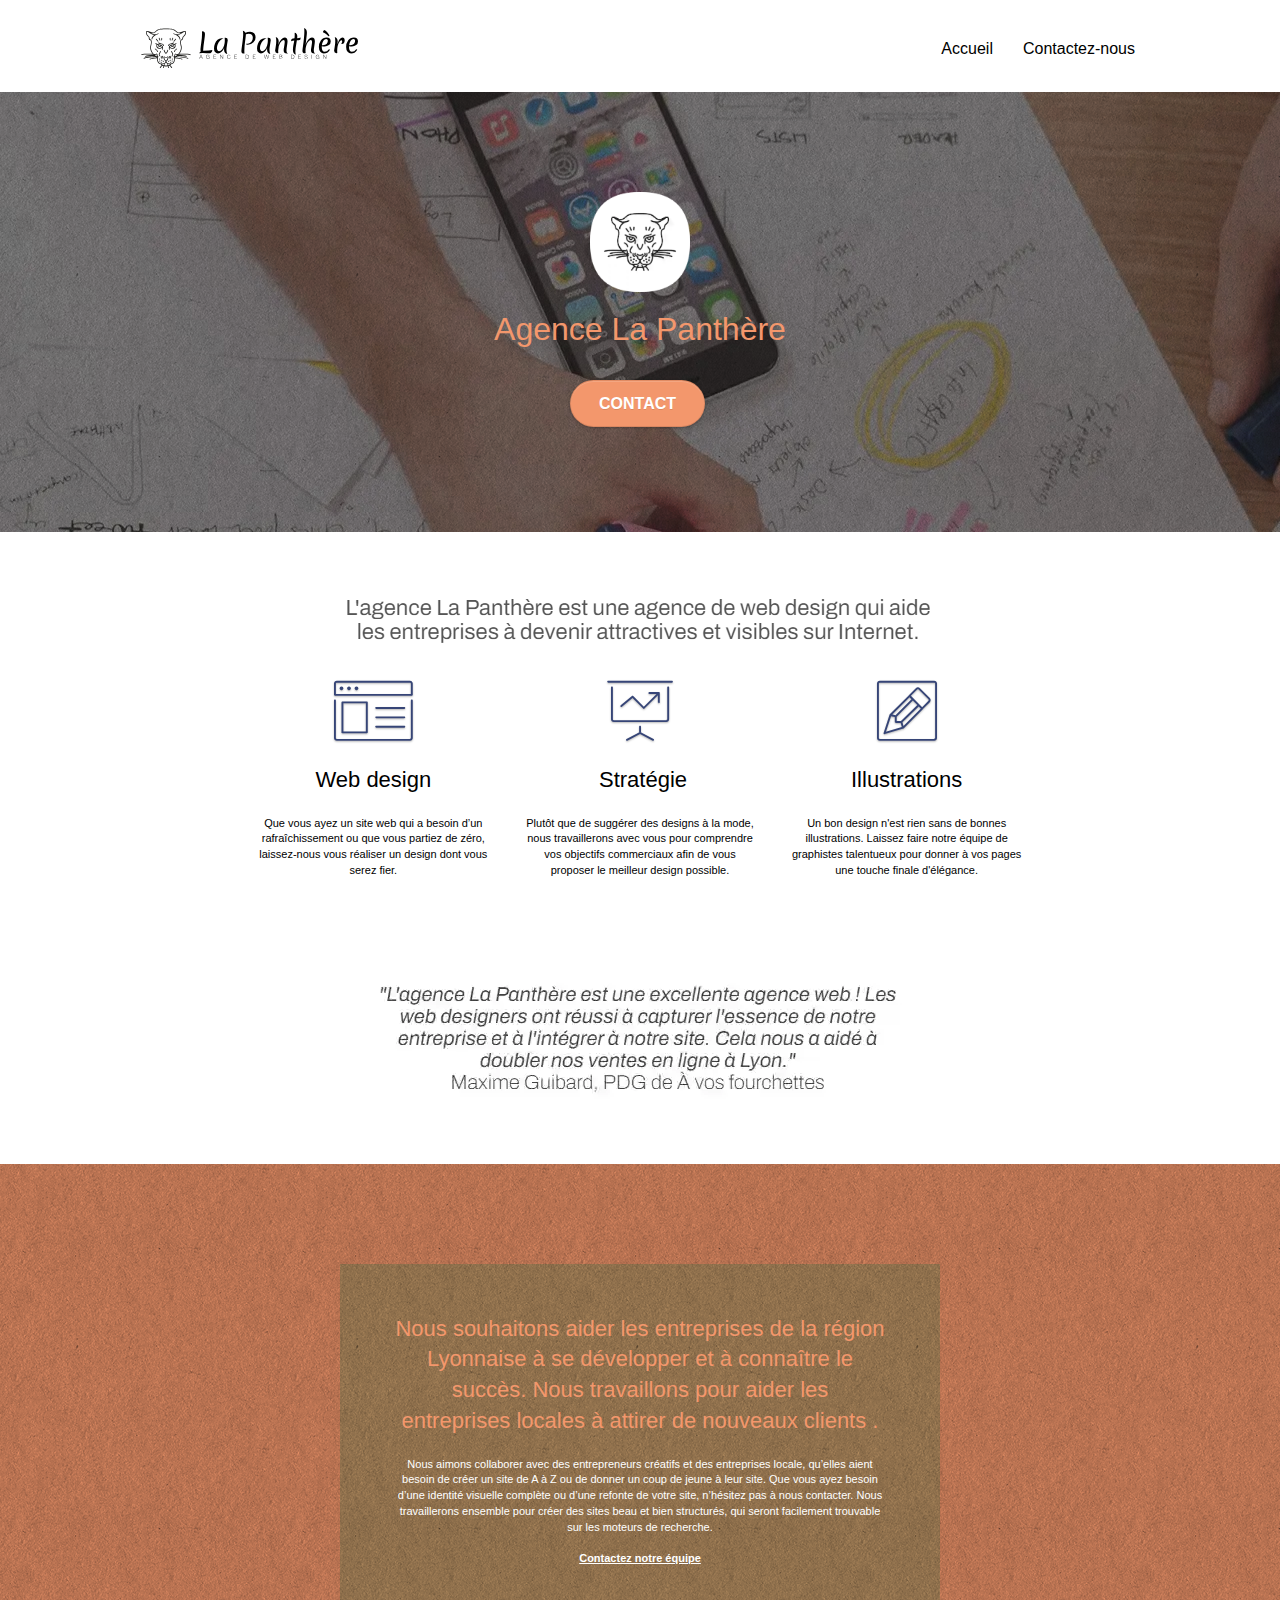
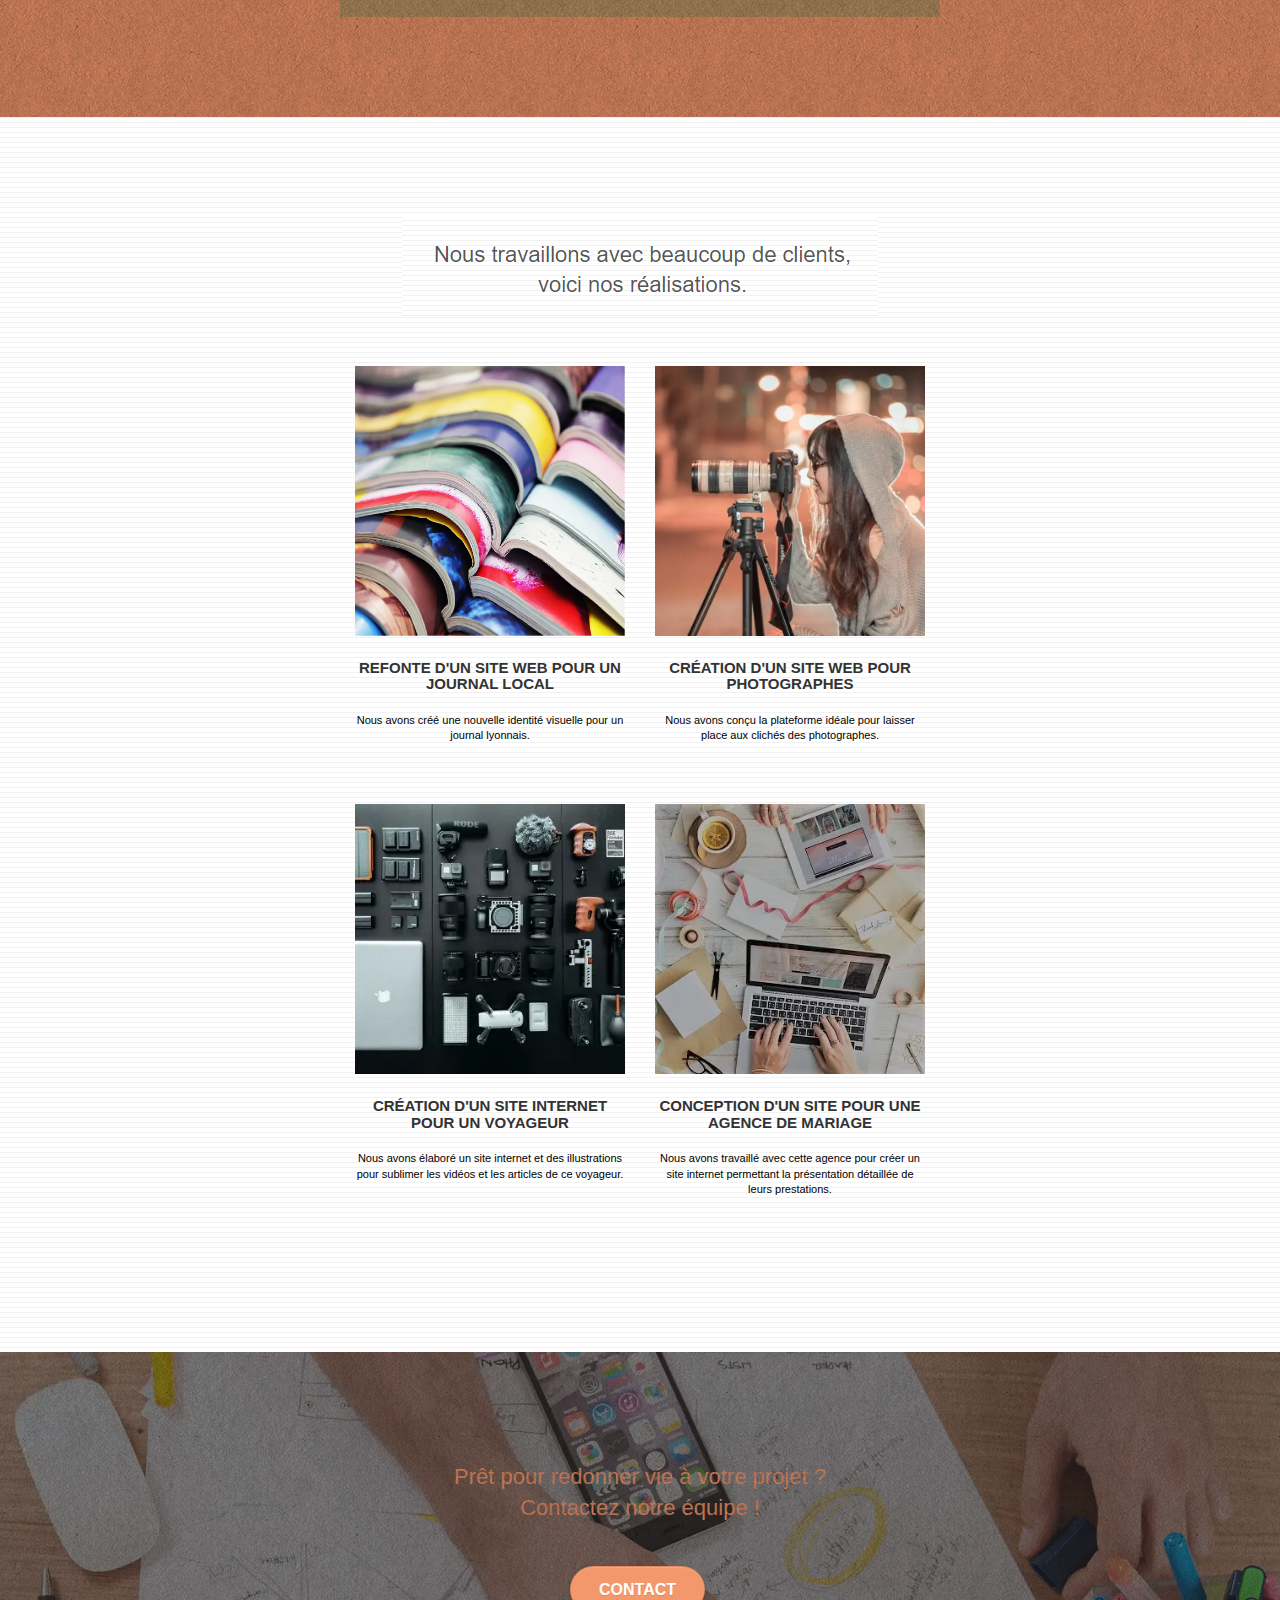
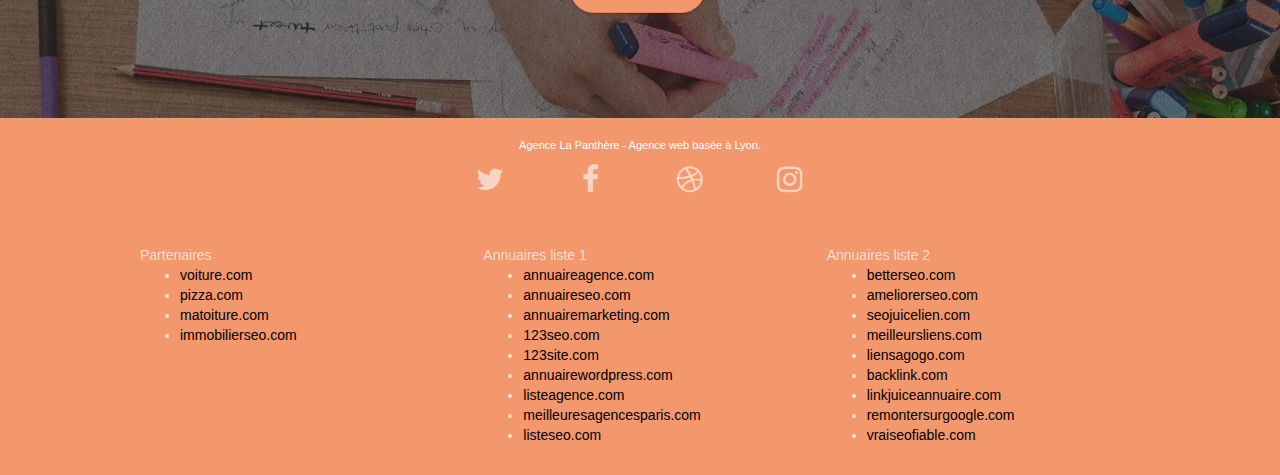
==== commit 9dd07d5a: "Update index.html" ====
--- a/index.html
+++ b/index.html
@@ -35,9 +35,7 @@
 
 				<nav class="navbar row">
 					<div class="navbar-header">
-						<div class="keywords" style="color:#cccccc;font-size:1px;">Agence web à paris, stratégie web, web design, illustrations, design de site web, site web, web, internet, site internet, site</div>
 						<a class="navbar-brand" href="index.html"><img src="img/agence-la-panthere-monochrome.svg" alt="Logo Agence" height="40" /></a>
-						<div class="keywords" style="color:#cccccc;font-size:1px;">Agence web à paris, stratégie web, web design, illustrations, design de site web, site web, web, internet, site internet, site</div>
 						<button id="nav-toggle" type="button" class="ui-navbar-toggle navbar-toggle" data-toggle="collapse" data-target=".navbar-1">
 							<span class="sr-only">Toggle navigation</span><span class="icon-bar"></span><span class="icon-bar"></span><span class="icon-bar"></span>
 						</button>
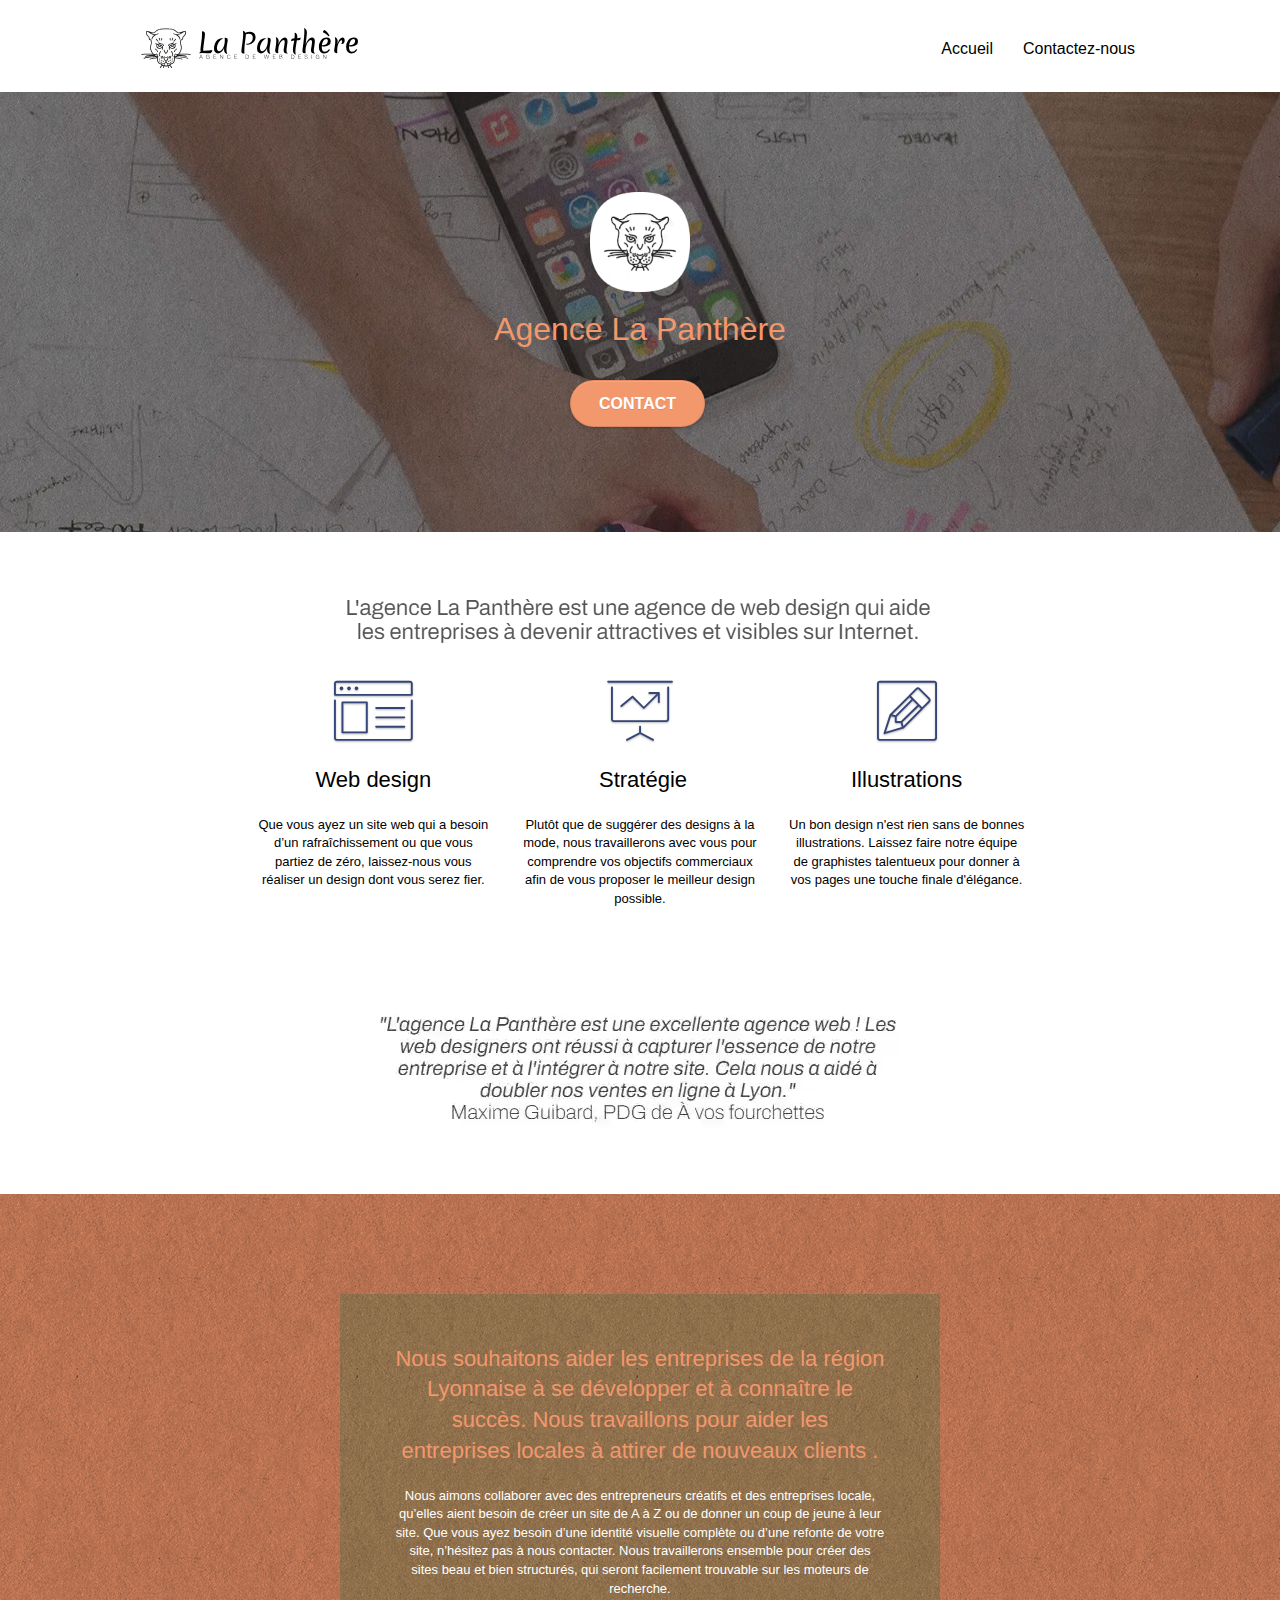
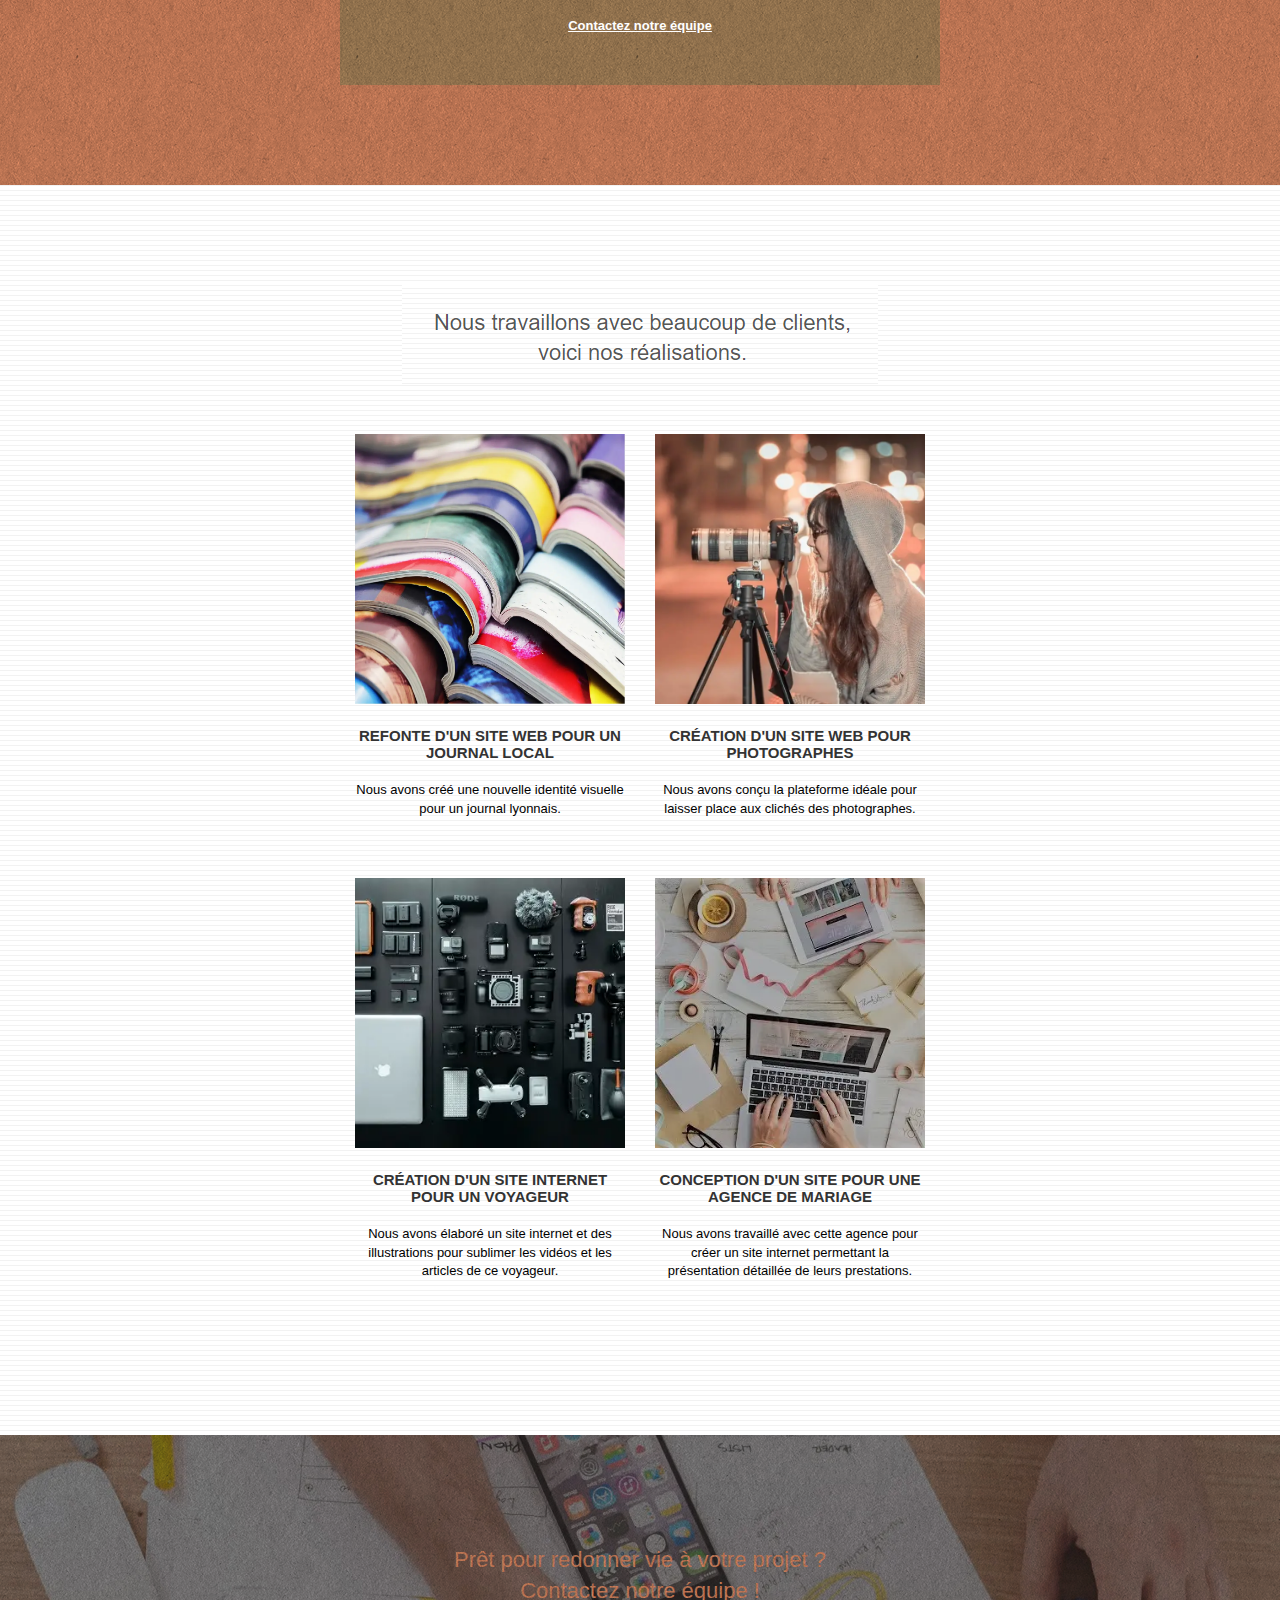
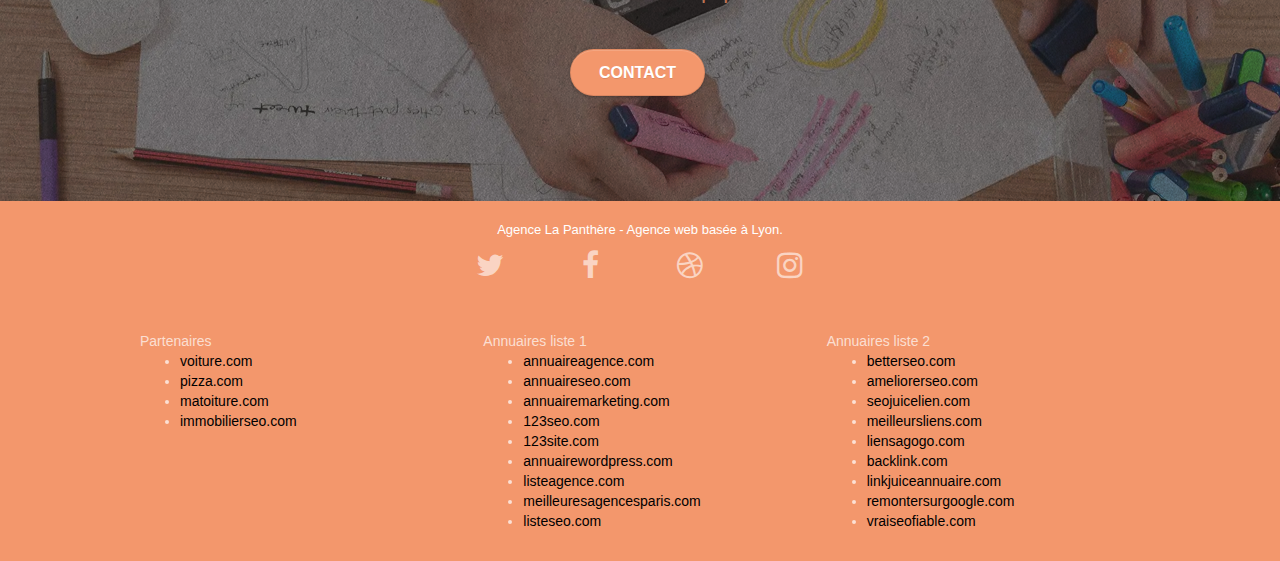
==== commit 32f85230: "Update index.html" ====
--- a/index.html
+++ b/index.html
@@ -247,38 +247,38 @@
 							<div class="col-sm-4">
 								Partenaires
 									<ul>
-										<li><a href="voiture.com">voiture.com</a></li>
-										<li><a href="pizza.com">pizza.com</a></li>
-										<li><a href="matoiture.com">matoiture.com</a></li>
-										<li><a href="immobilierseo.com">immobilierseo.com</a></li>
+										<li><a class="a-footer" href="voiture.com">voiture.com</a></li>
+										<li><a class="a-footer" href="pizza.com">pizza.com</a></li>
+										<li><a class="a-footer" href="matoiture.com">matoiture.com</a></li>
+										<li><a class="a-footer" href="immobilierseo.com">immobilierseo.com</a></li>
 									</ul>		
 							</div>
 							<div class="col-sm-4">
 								Annuaires liste 1
 								<ul>
-									<li><a href="annuaireagence.com">annuaireagence.com</a></li>
-									<li><a href="annuaireseo.com">annuaireseo.com</a></li>
-									<li><a href="annuairemarketing.com">annuairemarketing.com</a></li>
-									<li><a href="123seoture.com">123seo.com</a></li>
-									<li><a href="123site.com">123site.com</a></li>
-									<li><a href="annuairewordpress.com">annuairewordpress.com</a></li>
-									<li><a href="listeagence.com">listeagence.com</a></li>
-									<li><a href="meilleuresagencesparis.com">meilleuresagencesparis.com</a></li>
-									<li><a href="listeseo.com">listeseo.com</a></li>
+									<li><a class="a-footer" href="annuaireagence.com">annuaireagence.com</a></li>
+									<li><a class="a-footer" href="annuaireseo.com">annuaireseo.com</a></li>
+									<li><a class="a-footer" href="annuairemarketing.com">annuairemarketing.com</a></li>
+									<li><a class="a-footer" href="123seoture.com">123seo.com</a></li>
+									<li><a class="a-footer" href="123site.com">123site.com</a></li>
+									<li><a class="a-footer" href="annuairewordpress.com">annuairewordpress.com</a></li>
+									<li><a class="a-footer" href="listeagence.com">listeagence.com</a></li>
+									<li><a class="a-footer" href="meilleuresagencesparis.com">meilleuresagencesparis.com</a></li>
+									<li><a class="a-footer" href="listeseo.com">listeseo.com</a></li>
 								</ul>
 							</div>
 							<div class="col-sm-4">
 								Annuaires liste 2
 								<ul>
-									<li><a href="betterseo.com">betterseo.com</a></li>
-									<li><a href="ameliorerseo.com">ameliorerseo.com</a></li>
-									<li><a href="seojuicelien.com">seojuicelien.com</a></li>
-									<li><a href="meilleursliens.com">meilleursliens.com</a></li>
-									<li><a href="liensagogo.com">liensagogo.com</a></li>
-									<li><a href="backlink.com">backlink.com</a></li>
-									<li><a href="linkjuiceannuaire.com">linkjuiceannuaire.com</a></li>
-									<li><a href="remontersurgoogle.com">remontersurgoogle.com</a></li>
-									<li><a href="vraiseofiable.com">vraiseofiable.com</a></li>
+									<li><a class="a-footer" href="betterseo.com">betterseo.com</a></li>
+									<li><a class="a-footer" href="ameliorerseo.com">ameliorerseo.com</a></li>
+									<li><a class="a-footer" href="seojuicelien.com">seojuicelien.com</a></li>
+									<li><a class="a-footer" href="meilleursliens.com">meilleursliens.com</a></li>
+									<li><a class="a-footer" href="liensagogo.com">liensagogo.com</a></li>
+									<li><a class="a-footer" href="backlink.com">backlink.com</a></li>
+									<li><a class="a-footer" href="linkjuiceannuaire.com">linkjuiceannuaire.com</a></li>
+									<li><a class="a-footer" href="remontersurgoogle.com">remontersurgoogle.com</a></li>
+									<li><a class="a-footer" href="vraiseofiable.com">vraiseofiable.com</a></li>
 								</ul>
 							</div>
 						</div>
--- a/style.css
+++ b/style.css
@@ -677,7 +677,7 @@
 }
 
 p {
-    font-size: 11px;
+    font-size: 13px;
 }
 
 .tight-width-whitespace {
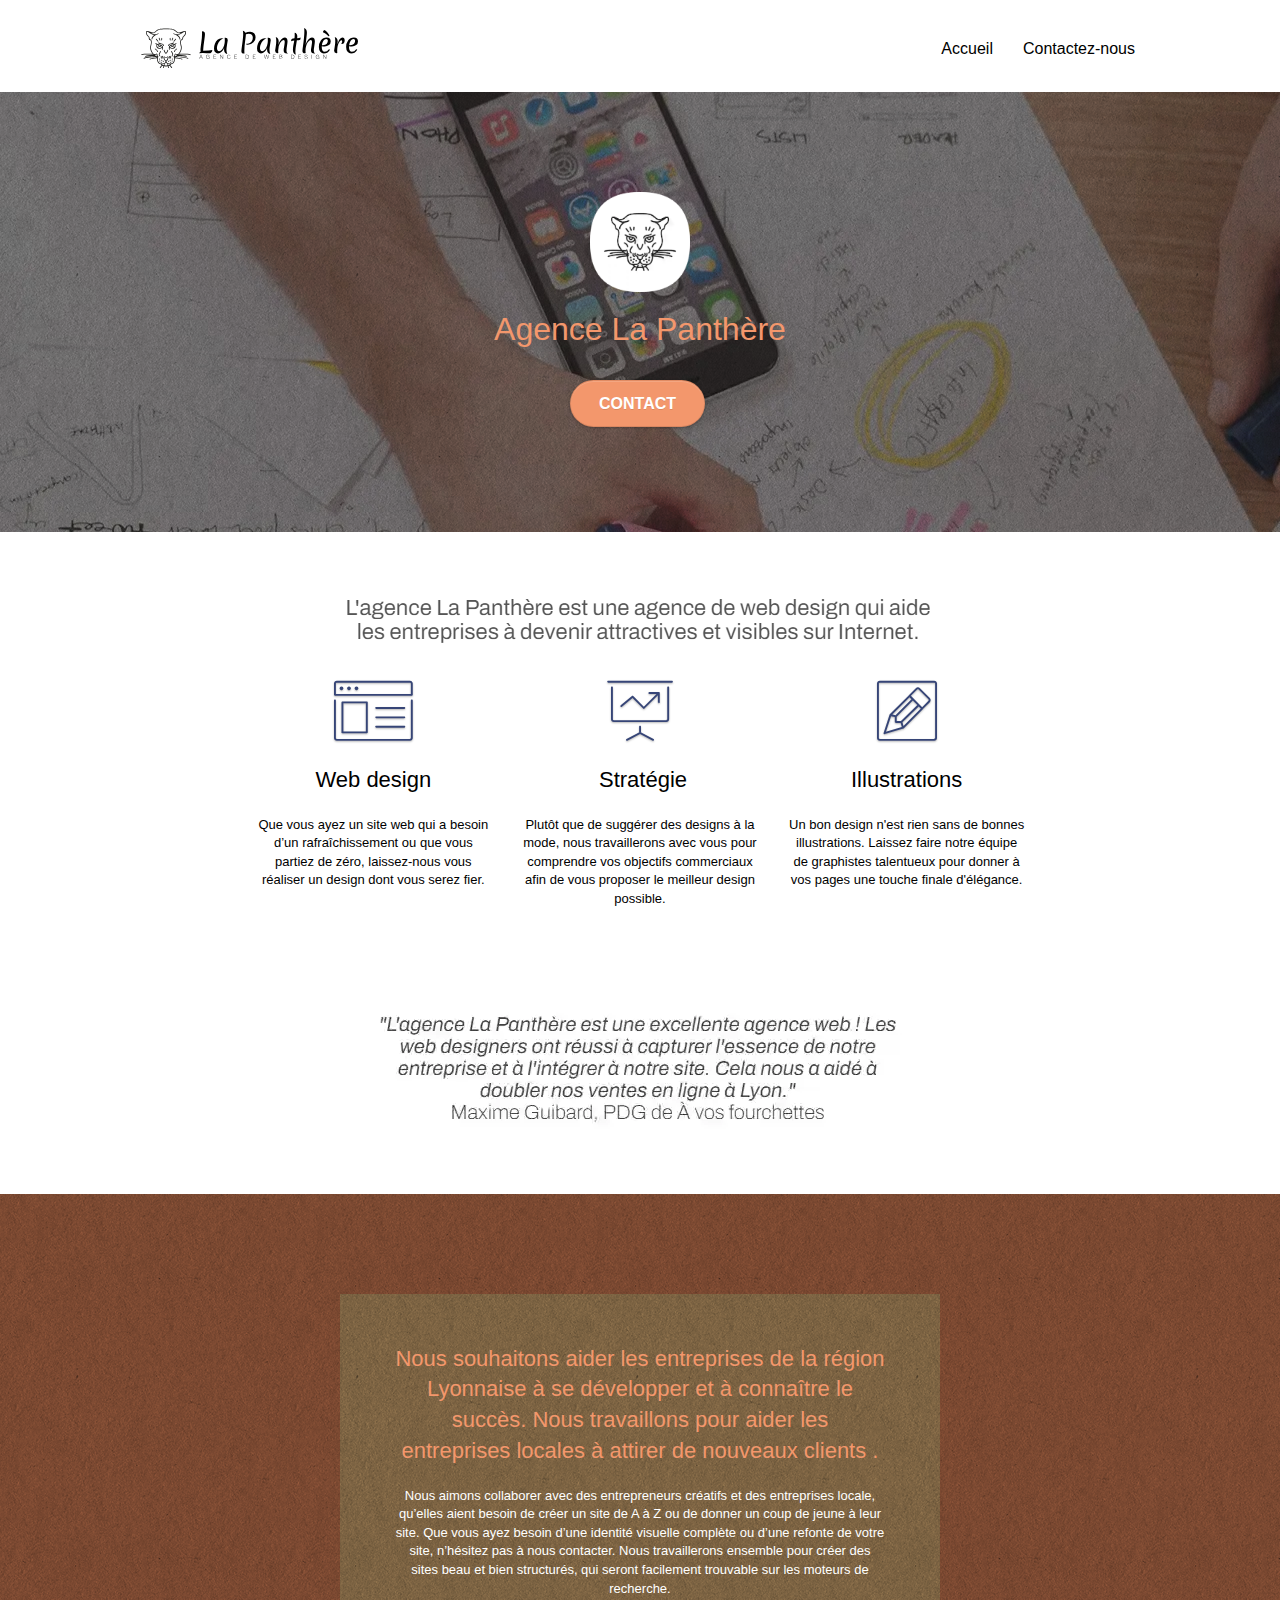
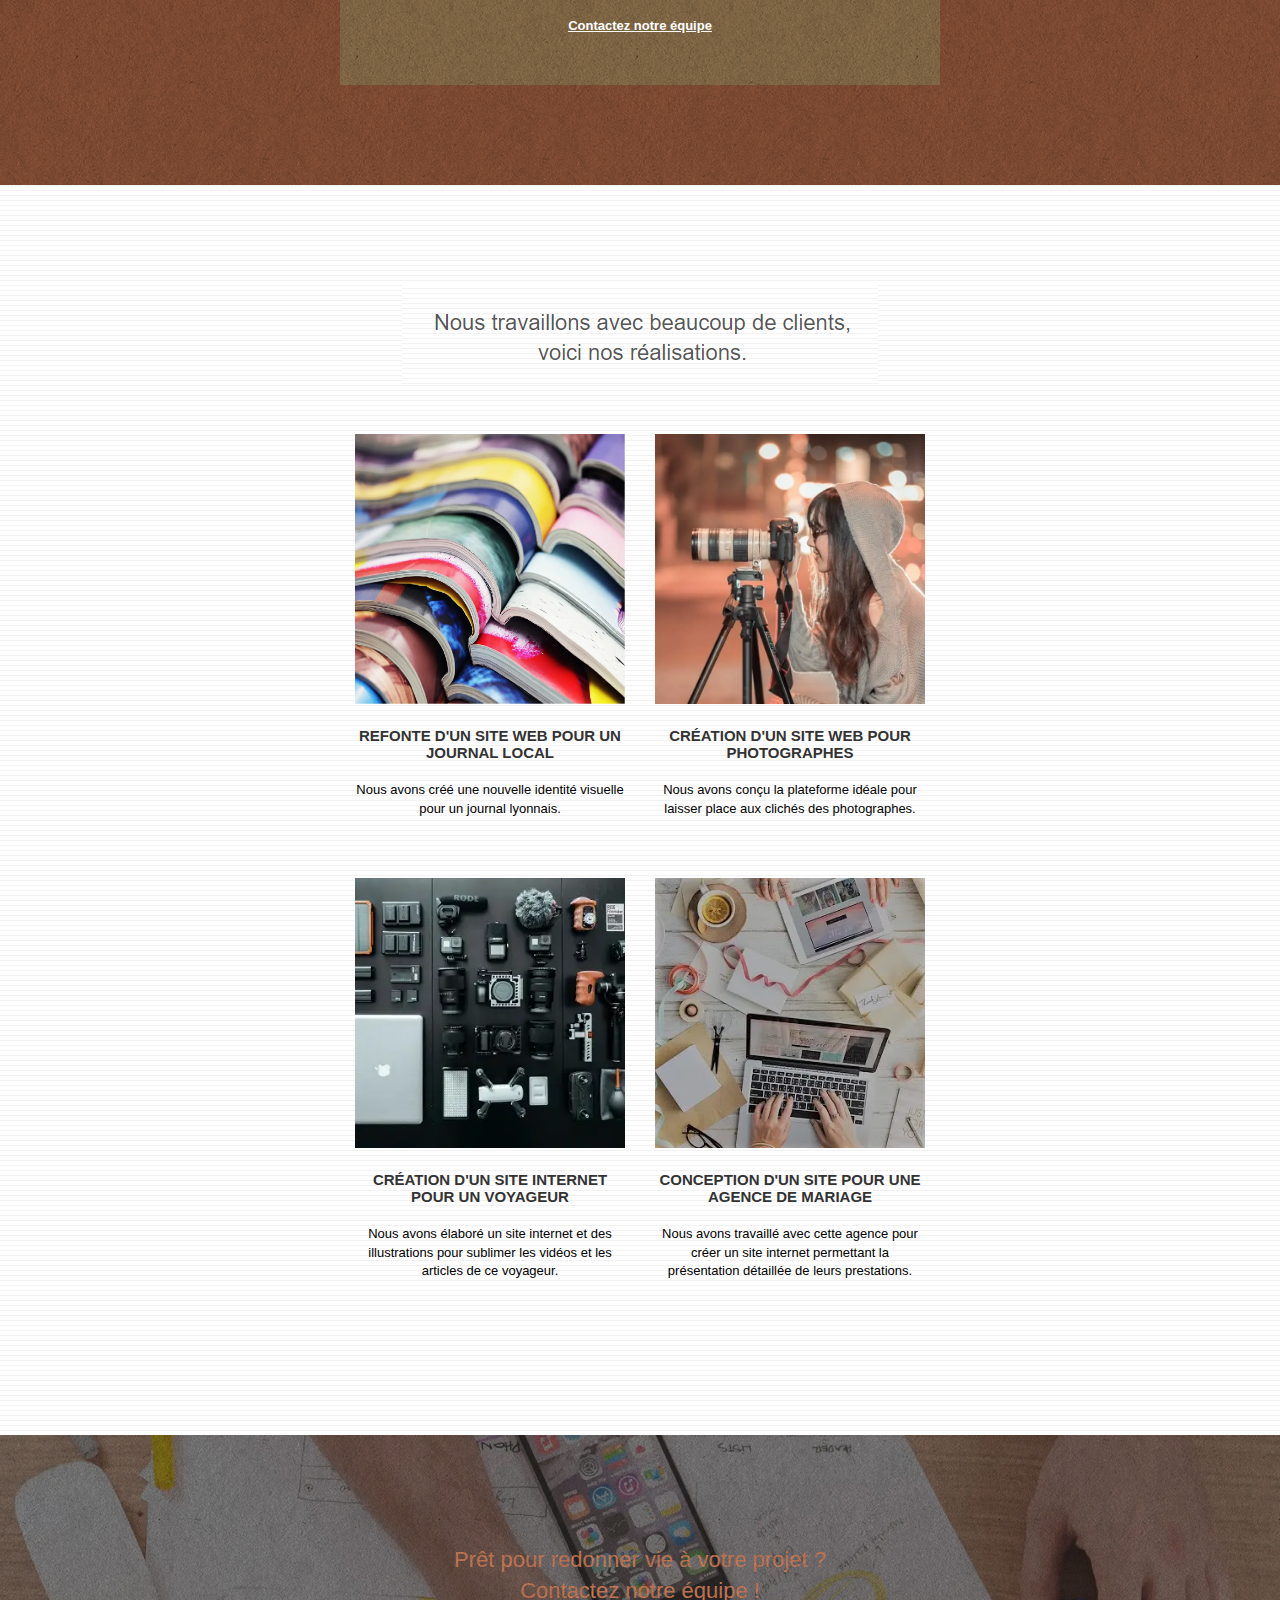
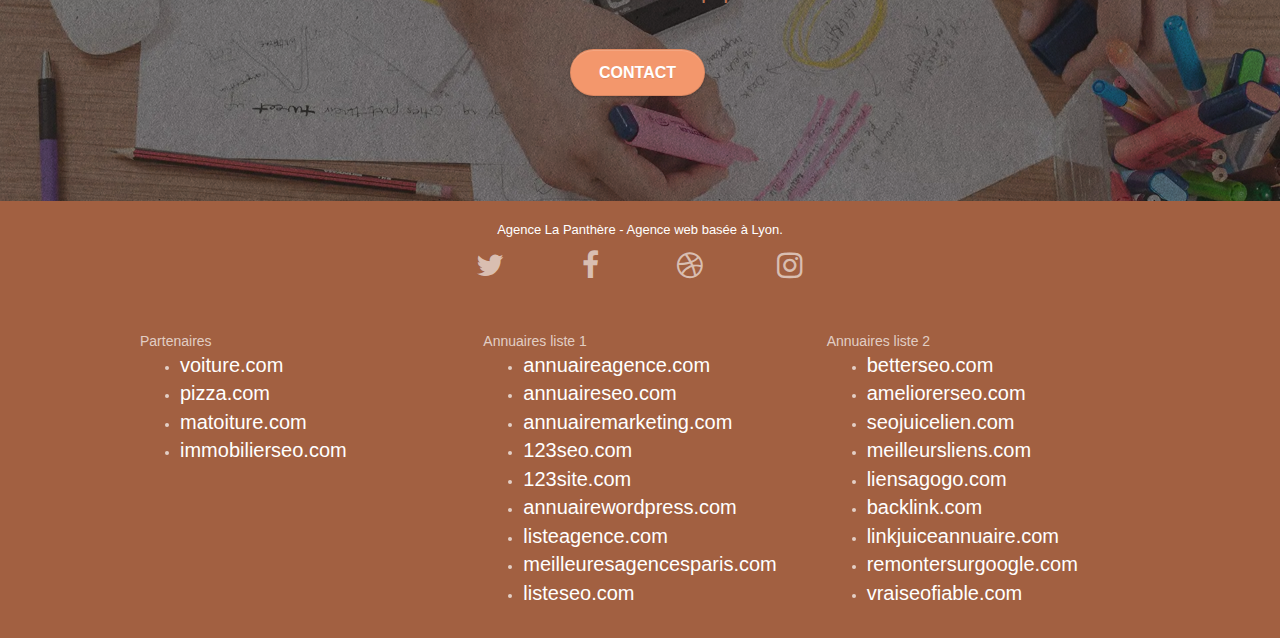
==== commit c66a8aa8: "Update index.html" ====
--- a/index.html
+++ b/index.html
@@ -80,7 +80,7 @@
 			<div class="container bloc-md">
 				<div class="row">
 					<div class="col-sm-12 text-center">
-						<img alt="Texte sous forme d'image : nous sommes une agence qui aide a devenir visible et attractif sur internet" src="img/title.png" />
+						<img alt="Texte sous forme d'image : nous sommes une agence qui aide a devenir visible et attractif sur internet" src="img/title.png" class="img-text-1"/>
 					</div>
 				</div>
 				<div class="row voffset-lg med-width-whitespace">
@@ -120,7 +120,7 @@
 				</div>
 				<div class="row voffset-lg voffset">
 					<div class="col-xs-12 col-md-8 col-md-offset-2 text-center">
-						<img alt="Avis positif sur l'agence web" src="img/citation.webp" />
+						<img alt="Avis positif sur l'agence web" src="img/citation.webp" class="img-text-2"/>
 
 					</div>
 				</div>
@@ -150,7 +150,7 @@
 			<div class="container bloc-lg">
 				<div class="row">
 					<div class="col-sm-12 text-center">
-						<img alt="Titre sous forme d'image : voici nos réalisations" src="img/title2.png" />
+						<img alt="Titre sous forme d'image : voici nos réalisations" src="img/title2.png" class="img-text-3"/>
 					</div>
 				</div>
 				<div class="row tight-width-whitespace portfolio-row">
--- a/style.css
+++ b/style.css
@@ -7,11 +7,18 @@
     -moz-osx-font-smoothing: grayscale;
 }
 
+.a-footer {
+    color: #FFF !important;
+    font-size: 20px !important;
+    padding: 13px 0px !important;
+}
+
 a,
 button {
     transition: all .3s ease-in-out;
     outline: none!important;
 }
+
 
 a:hover {
     text-decoration: none;
@@ -772,7 +779,7 @@
 }
 
 .bgc-atomic-tangerine {
-    background-color: #F3976C;
+    background-color: #A26041;
 }
 
 .tc-white {
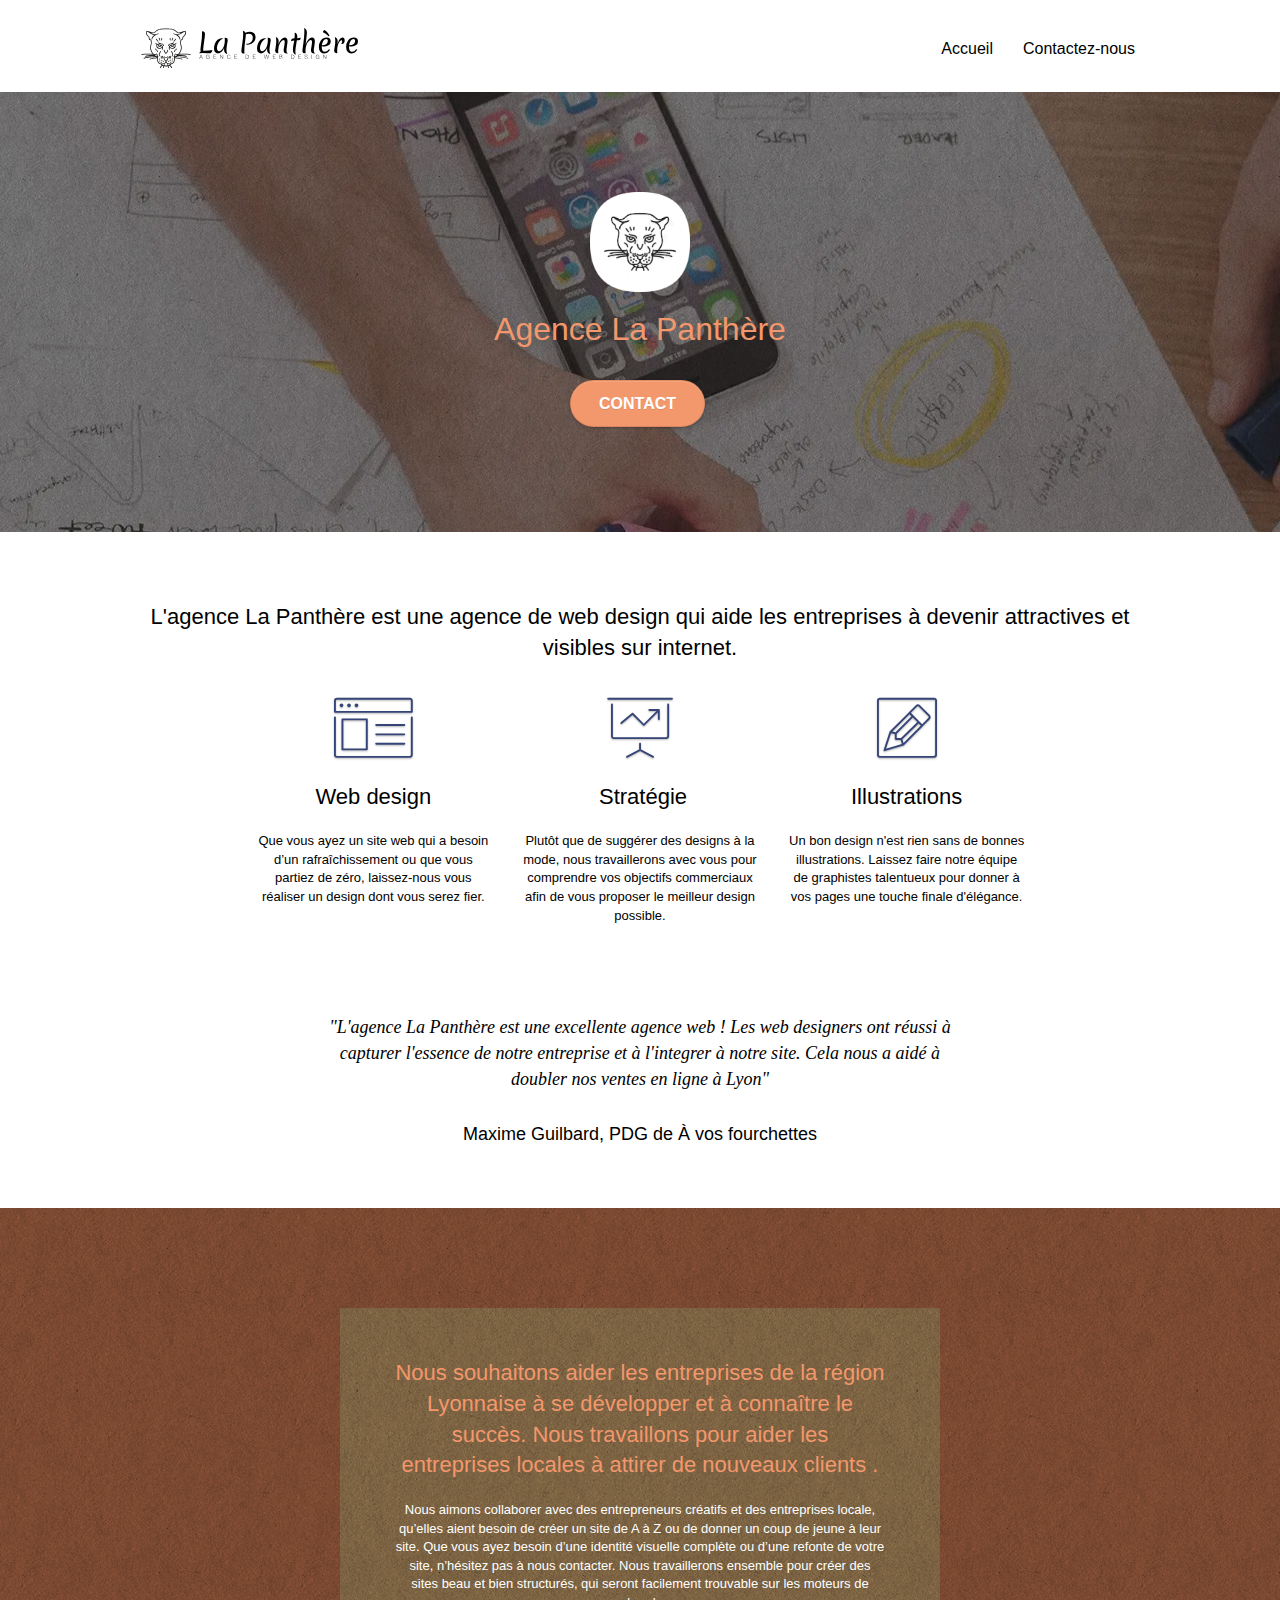
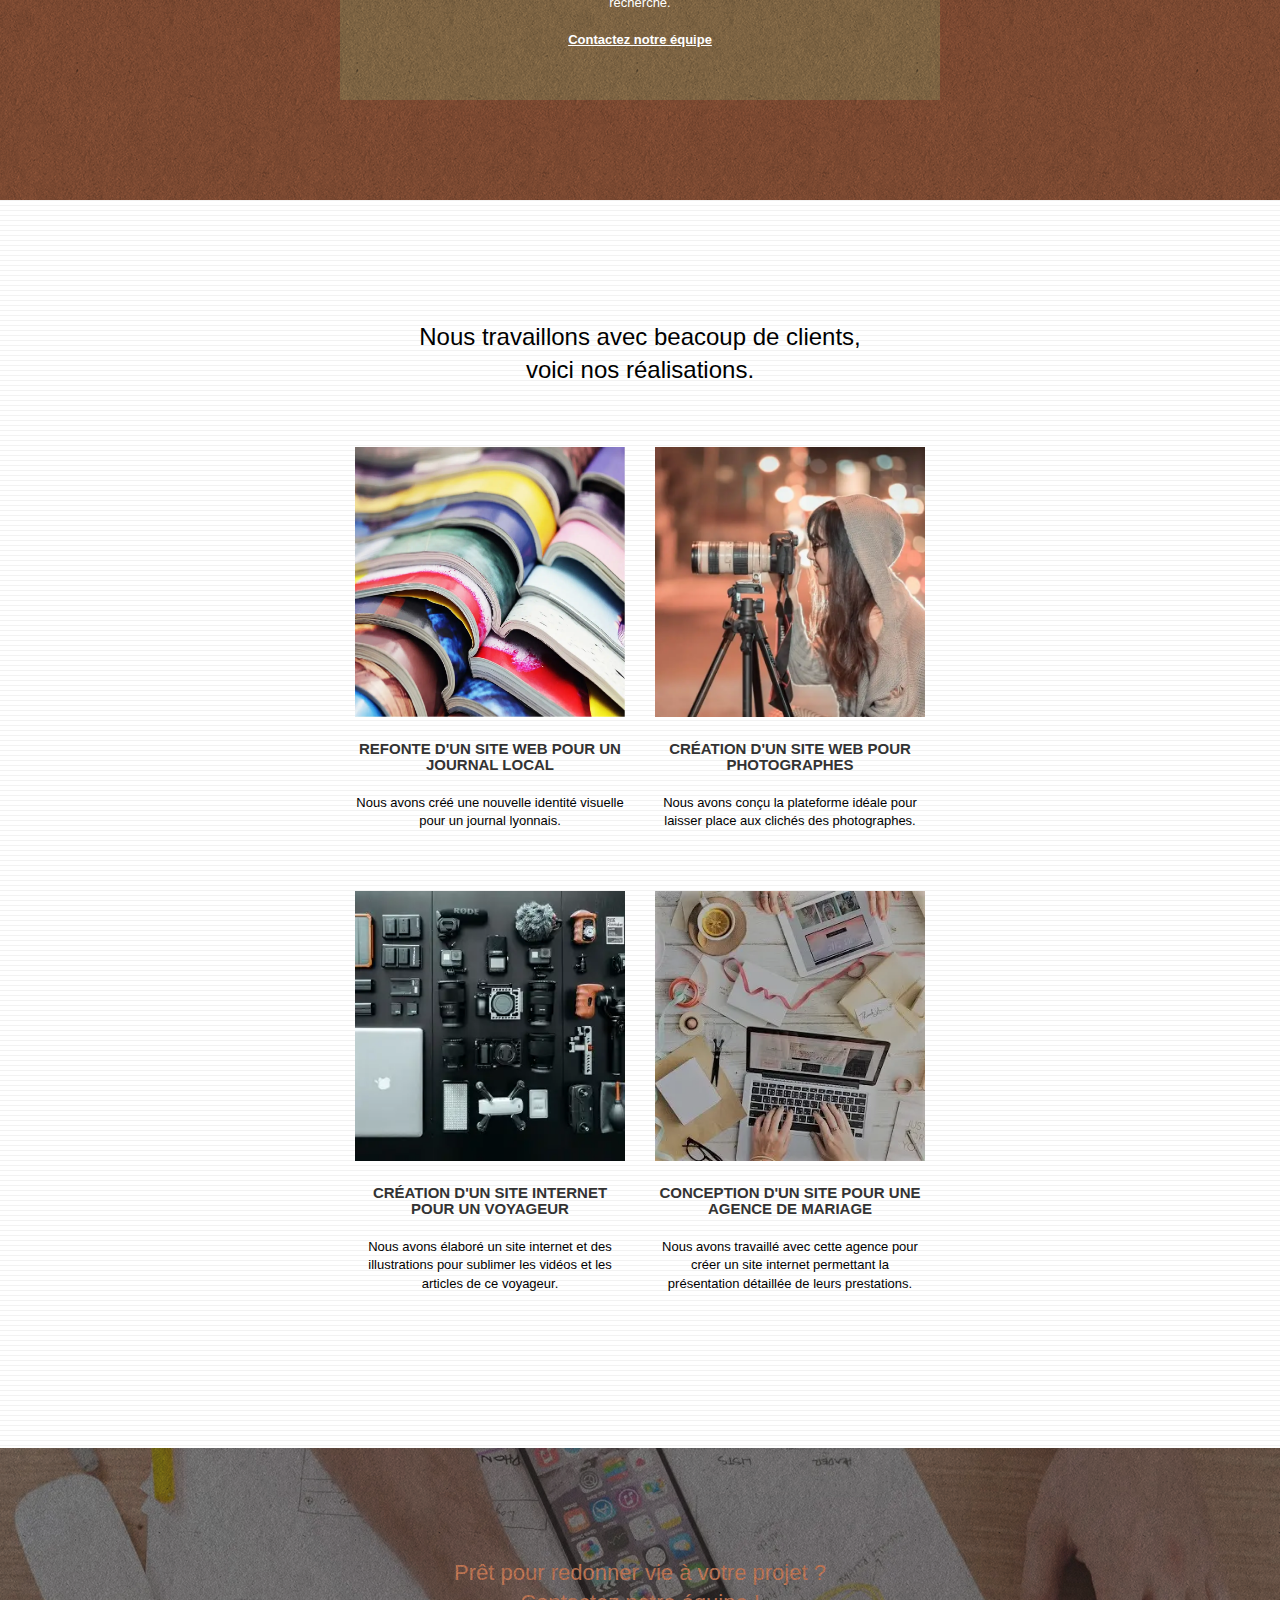
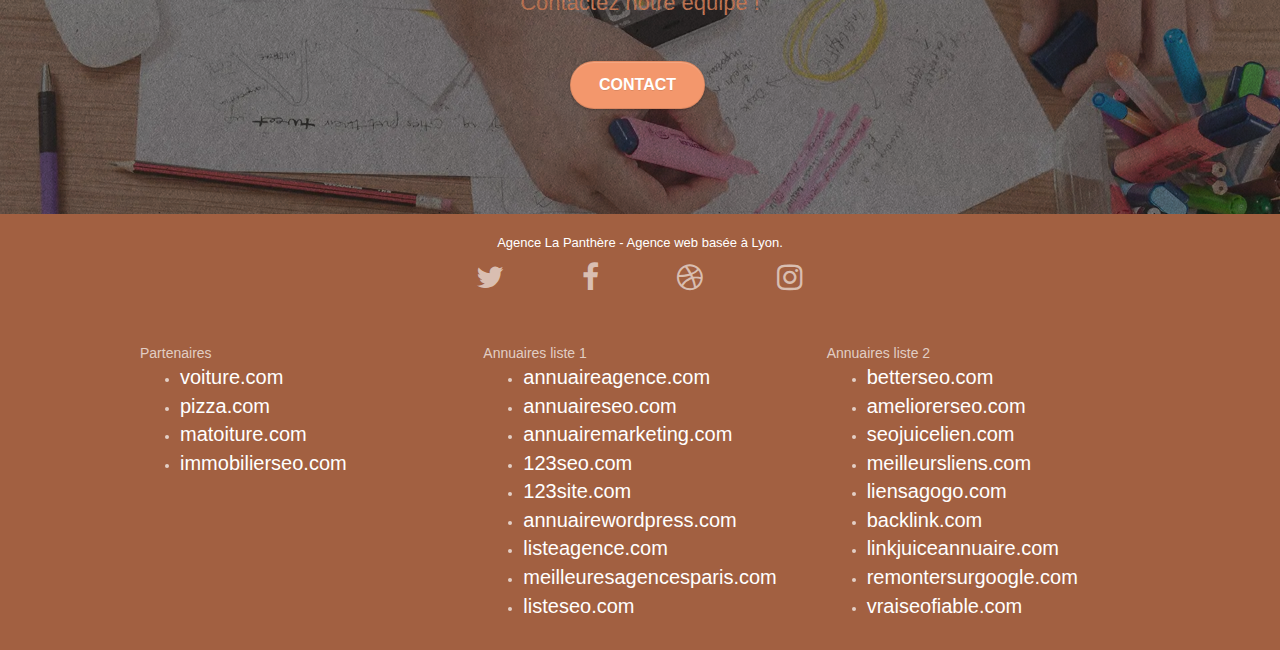
==== commit d0f87cb6: "Update index.html" ====
--- a/index.html
+++ b/index.html
@@ -80,7 +80,7 @@
 			<div class="container bloc-md">
 				<div class="row">
 					<div class="col-sm-12 text-center">
-						<img alt="Texte sous forme d'image : nous sommes une agence qui aide a devenir visible et attractif sur internet" src="img/title.png" class="img-text-1"/>
+						<h2>L'agence La Panthère est une agence de web design qui aide les entreprises à devenir attractives et visibles sur internet.</h2>
 					</div>
 				</div>
 				<div class="row voffset-lg med-width-whitespace">
@@ -120,7 +120,7 @@
 				</div>
 				<div class="row voffset-lg voffset">
 					<div class="col-xs-12 col-md-8 col-md-offset-2 text-center">
-						<img alt="Avis positif sur l'agence web" src="img/citation.webp" class="img-text-2"/>
+						<p><i class="avis-text">"L'agence La Panthère est une excellente agence web ! Les web designers ont réussi à capturer l'essence de notre entreprise et à l'integrer à notre site. Cela nous a aidé à doubler nos ventes en ligne à Lyon"</i></p></br><p class="avis-text-desc">Maxime Guilbard, PDG de À vos fourchettes</p>
 
 					</div>
 				</div>
@@ -150,7 +150,7 @@
 			<div class="container bloc-lg">
 				<div class="row">
 					<div class="col-sm-12 text-center">
-						<img alt="Titre sous forme d'image : voici nos réalisations" src="img/title2.png" class="img-text-3"/>
+						<h2 class="title-col-sm-12">Nous travaillons avec beacoup de clients,<br> voici nos réalisations.</h2>
 					</div>
 				</div>
 				<div class="row tight-width-whitespace portfolio-row">
--- a/style.css
+++ b/style.css
@@ -12,6 +12,20 @@
     font-size: 20px !important;
     padding: 13px 0px !important;
 }
+
+.avis-text-desc{
+    font-size: 18px;
+}
+
+.avis-text{
+    font-family: "HelveticaNeue-Light";
+    font-size: 18px;
+}
+
+.title-col-sm-12{
+    font-size: 24px;
+}
+ 
 
 a,
 button {
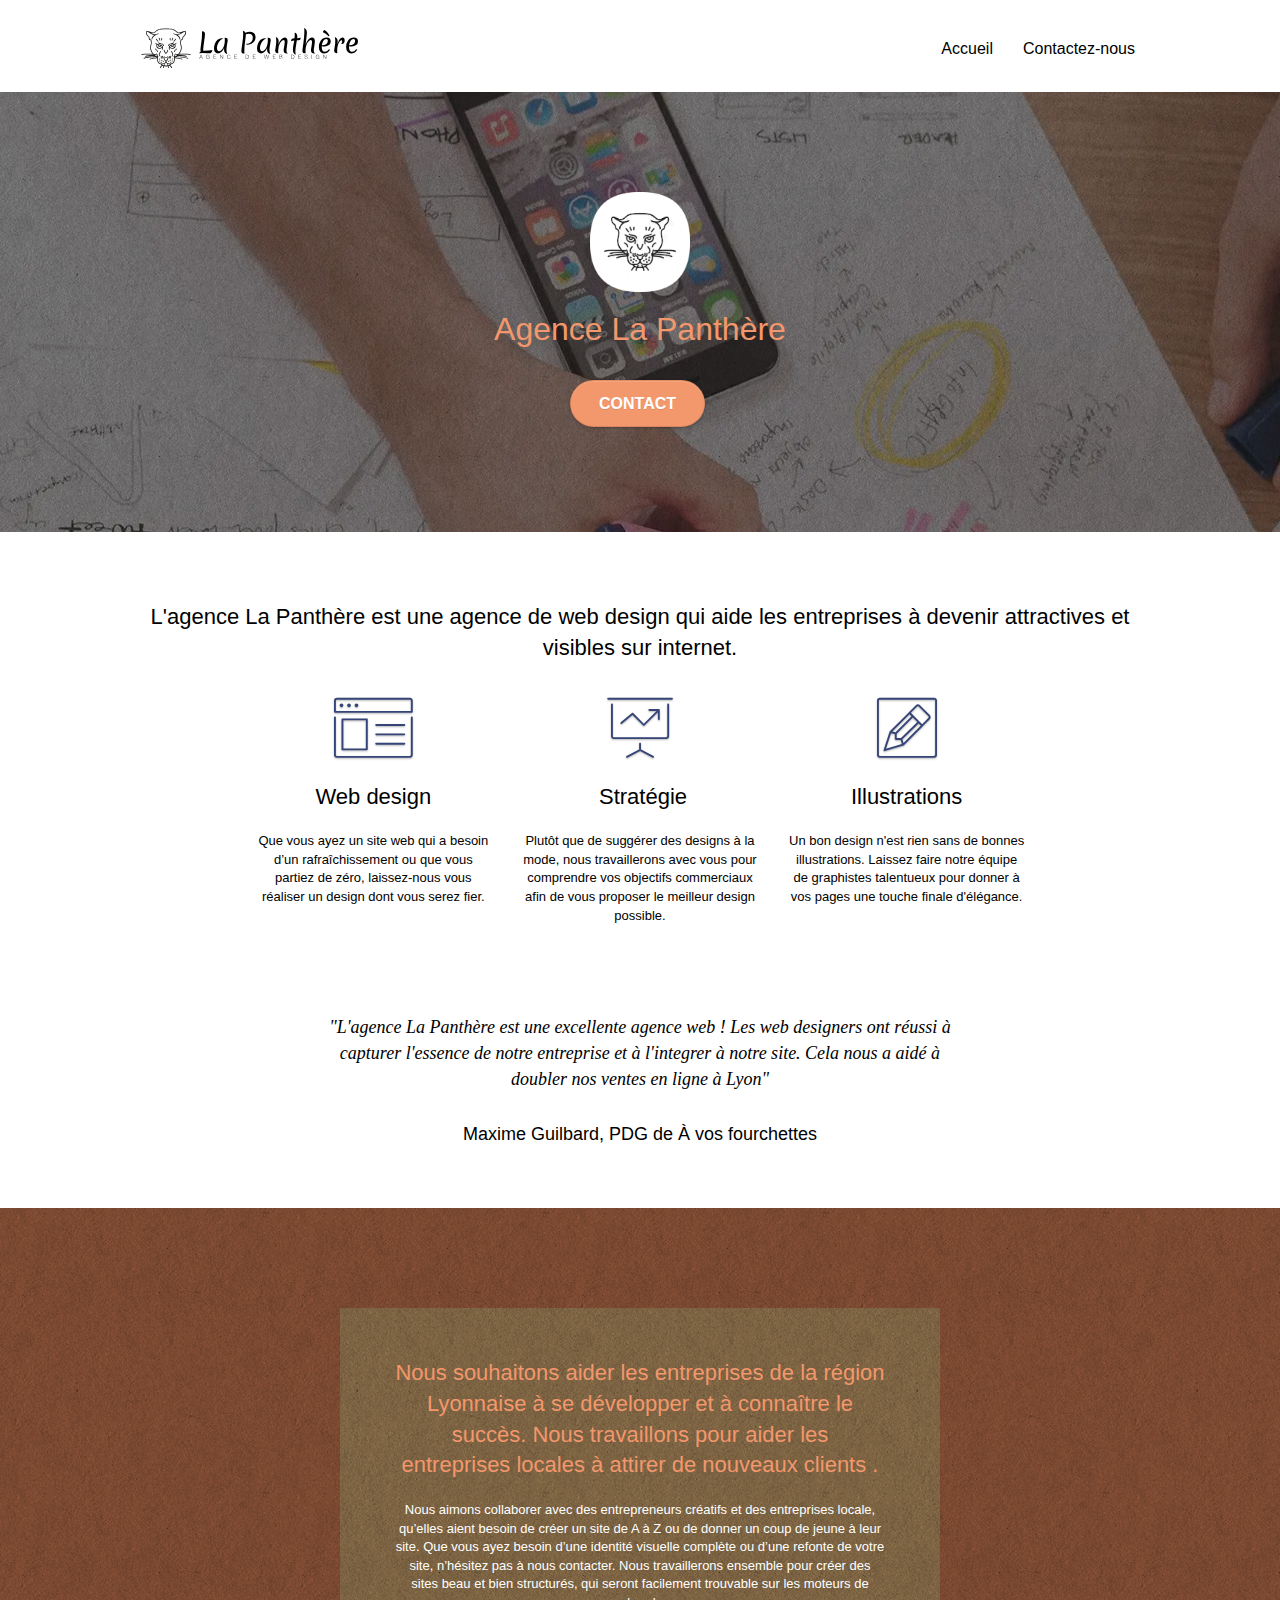
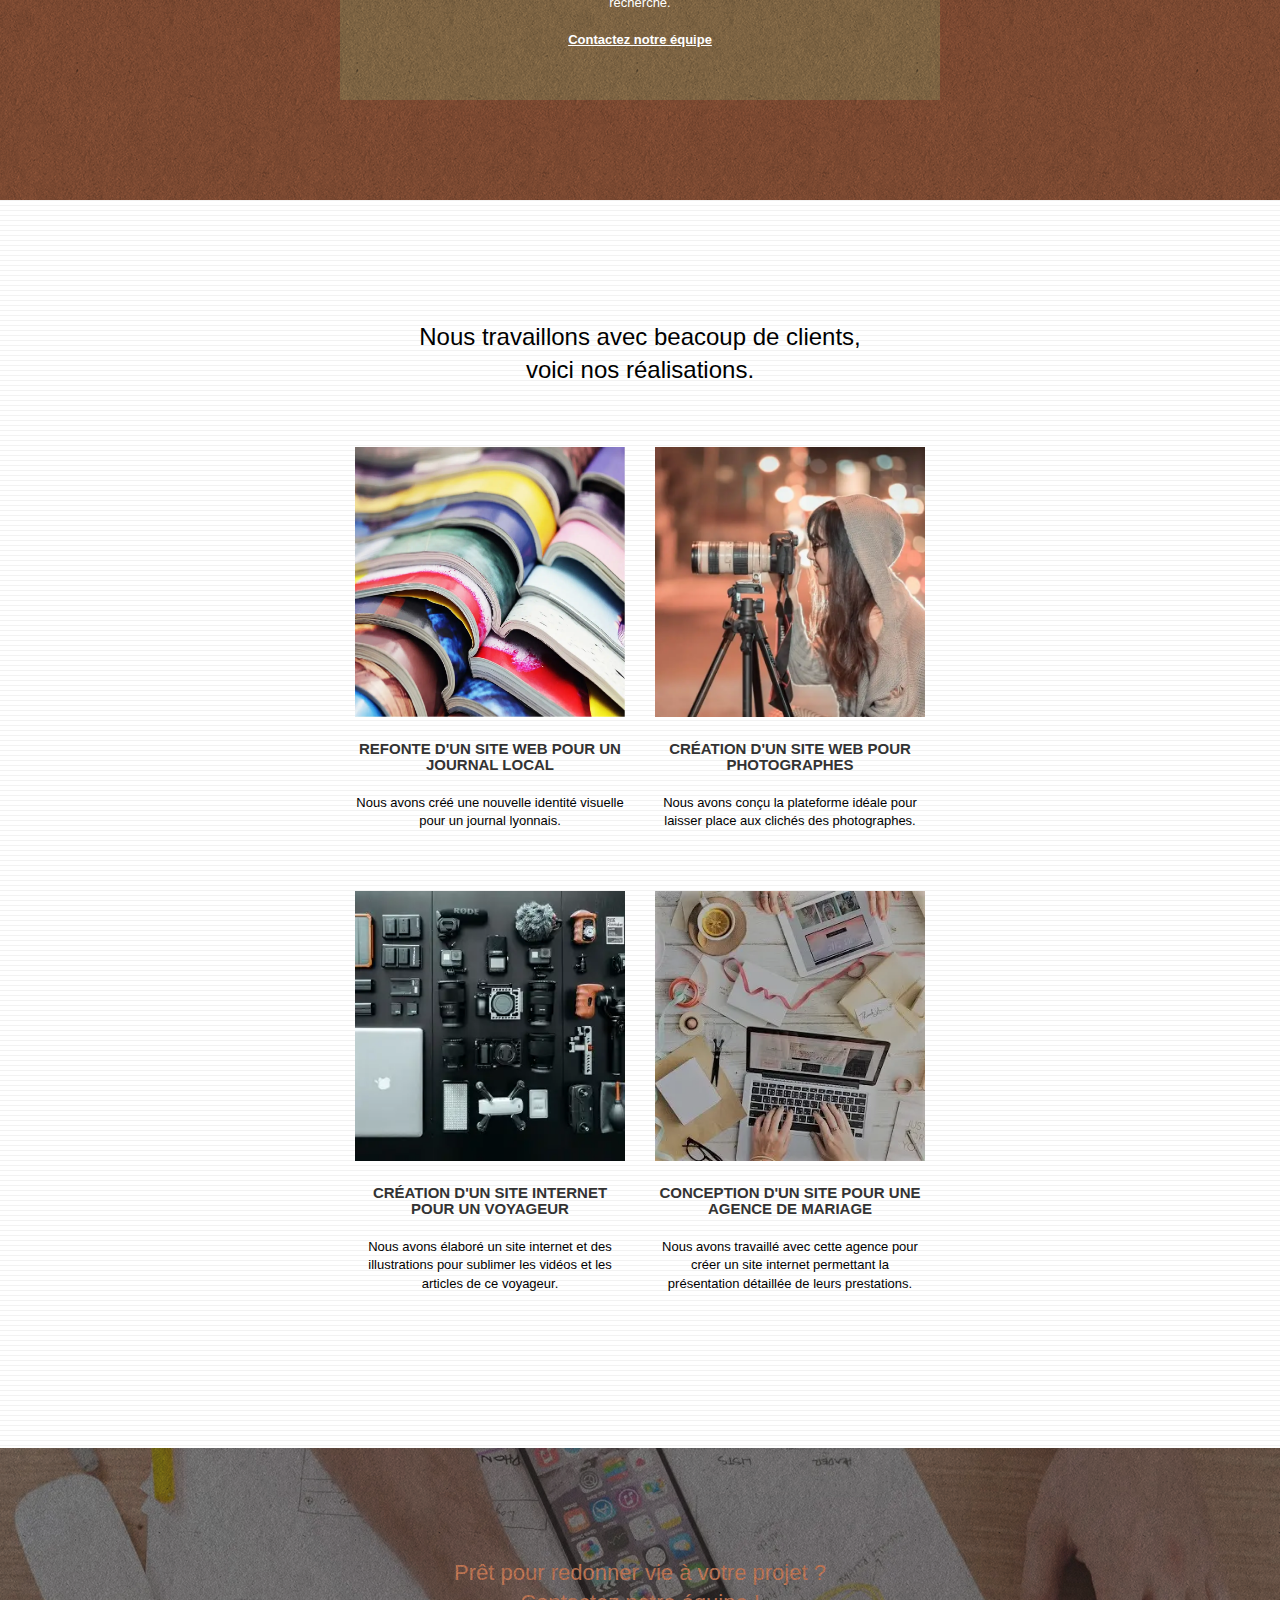
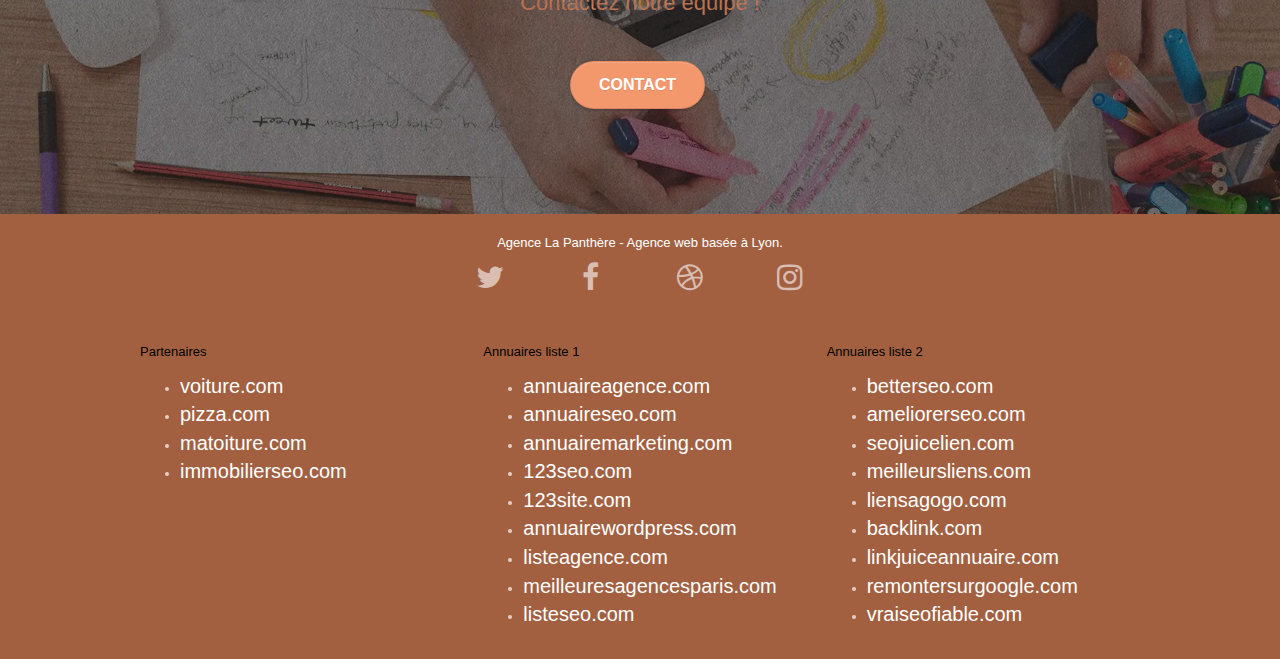
==== commit 432e5d2b: "Update index.html" ====
--- a/index.html
+++ b/index.html
@@ -245,7 +245,7 @@
 						</div>
 						<div class="row">
 							<div class="col-sm-4">
-								Partenaires
+								<p>Partenaires</P>
 									<ul>
 										<li><a class="a-footer" href="voiture.com">voiture.com</a></li>
 										<li><a class="a-footer" href="pizza.com">pizza.com</a></li>
@@ -254,7 +254,7 @@
 									</ul>		
 							</div>
 							<div class="col-sm-4">
-								Annuaires liste 1
+								<p>Annuaires liste 1</p>
 								<ul>
 									<li><a class="a-footer" href="annuaireagence.com">annuaireagence.com</a></li>
 									<li><a class="a-footer" href="annuaireseo.com">annuaireseo.com</a></li>
@@ -268,7 +268,7 @@
 								</ul>
 							</div>
 							<div class="col-sm-4">
-								Annuaires liste 2
+								<p>Annuaires liste 2</p>
 								<ul>
 									<li><a class="a-footer" href="betterseo.com">betterseo.com</a></li>
 									<li><a class="a-footer" href="ameliorerseo.com">ameliorerseo.com</a></li>
